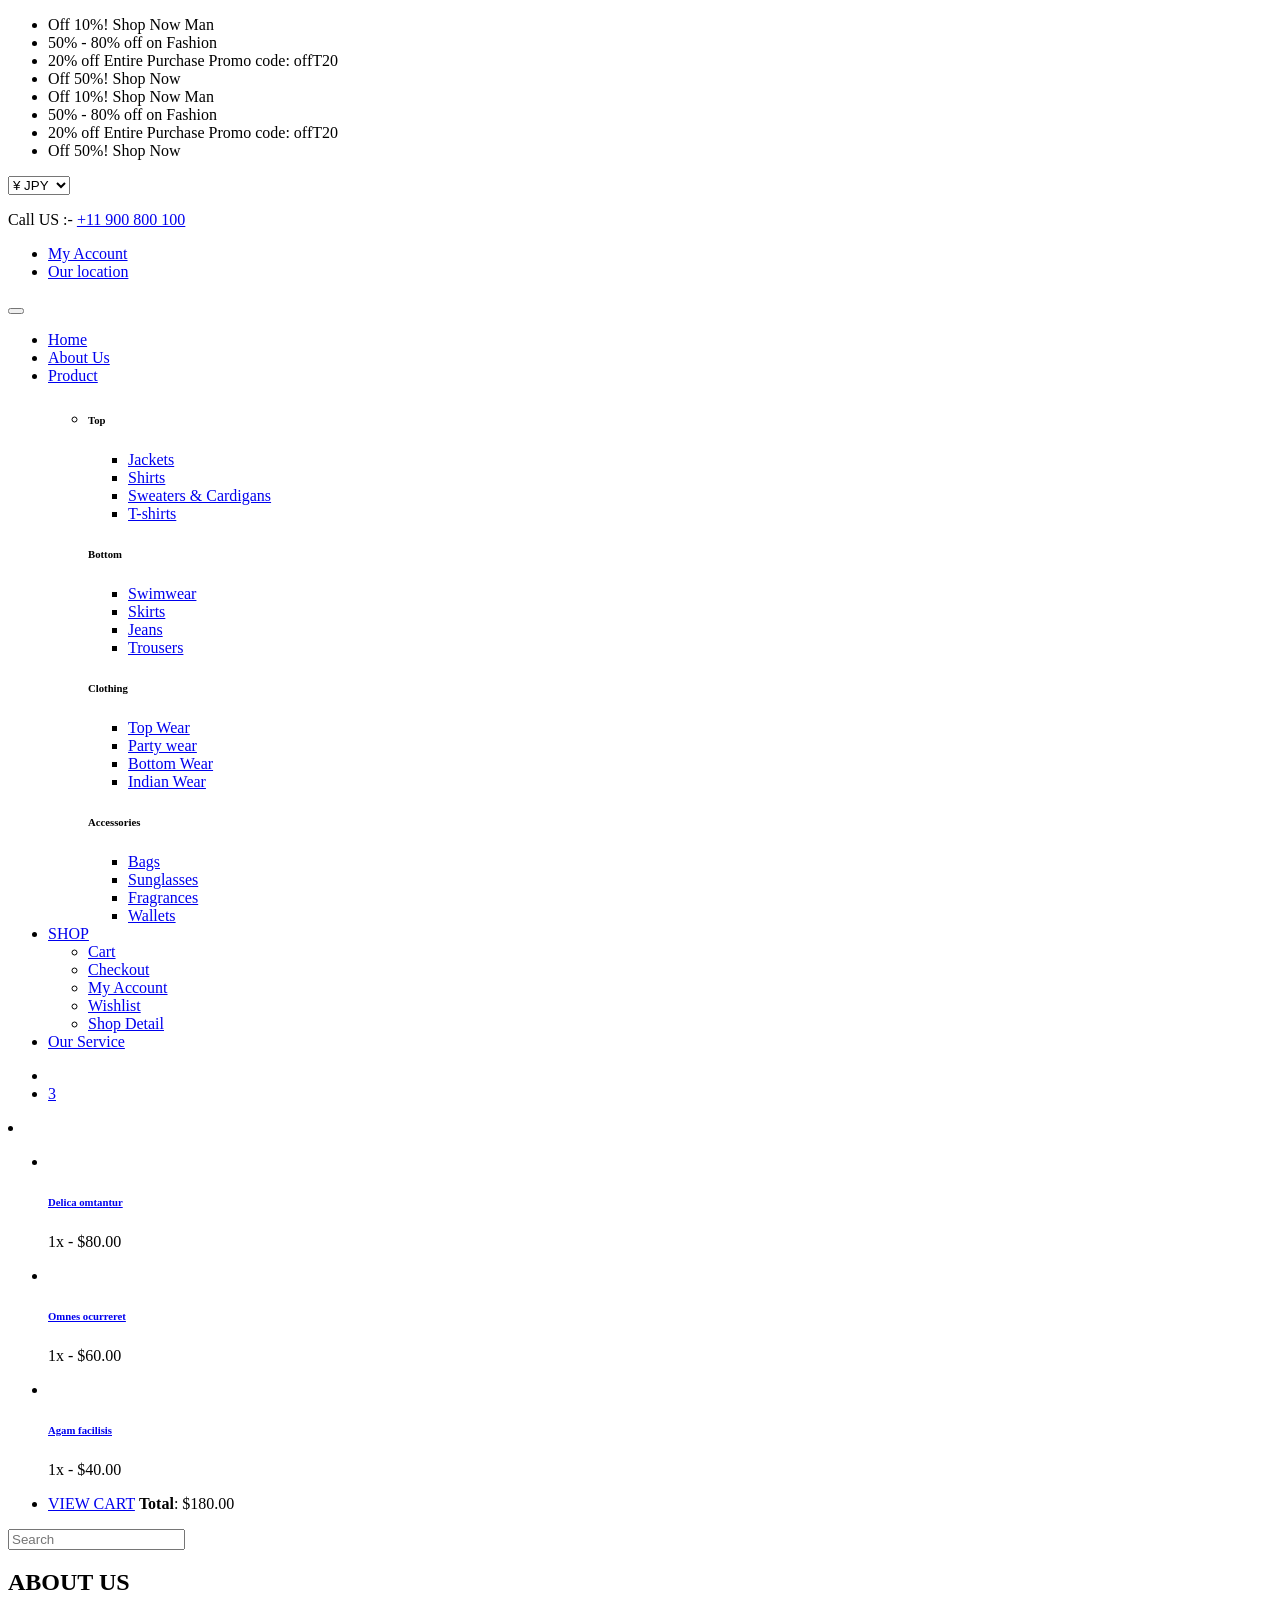
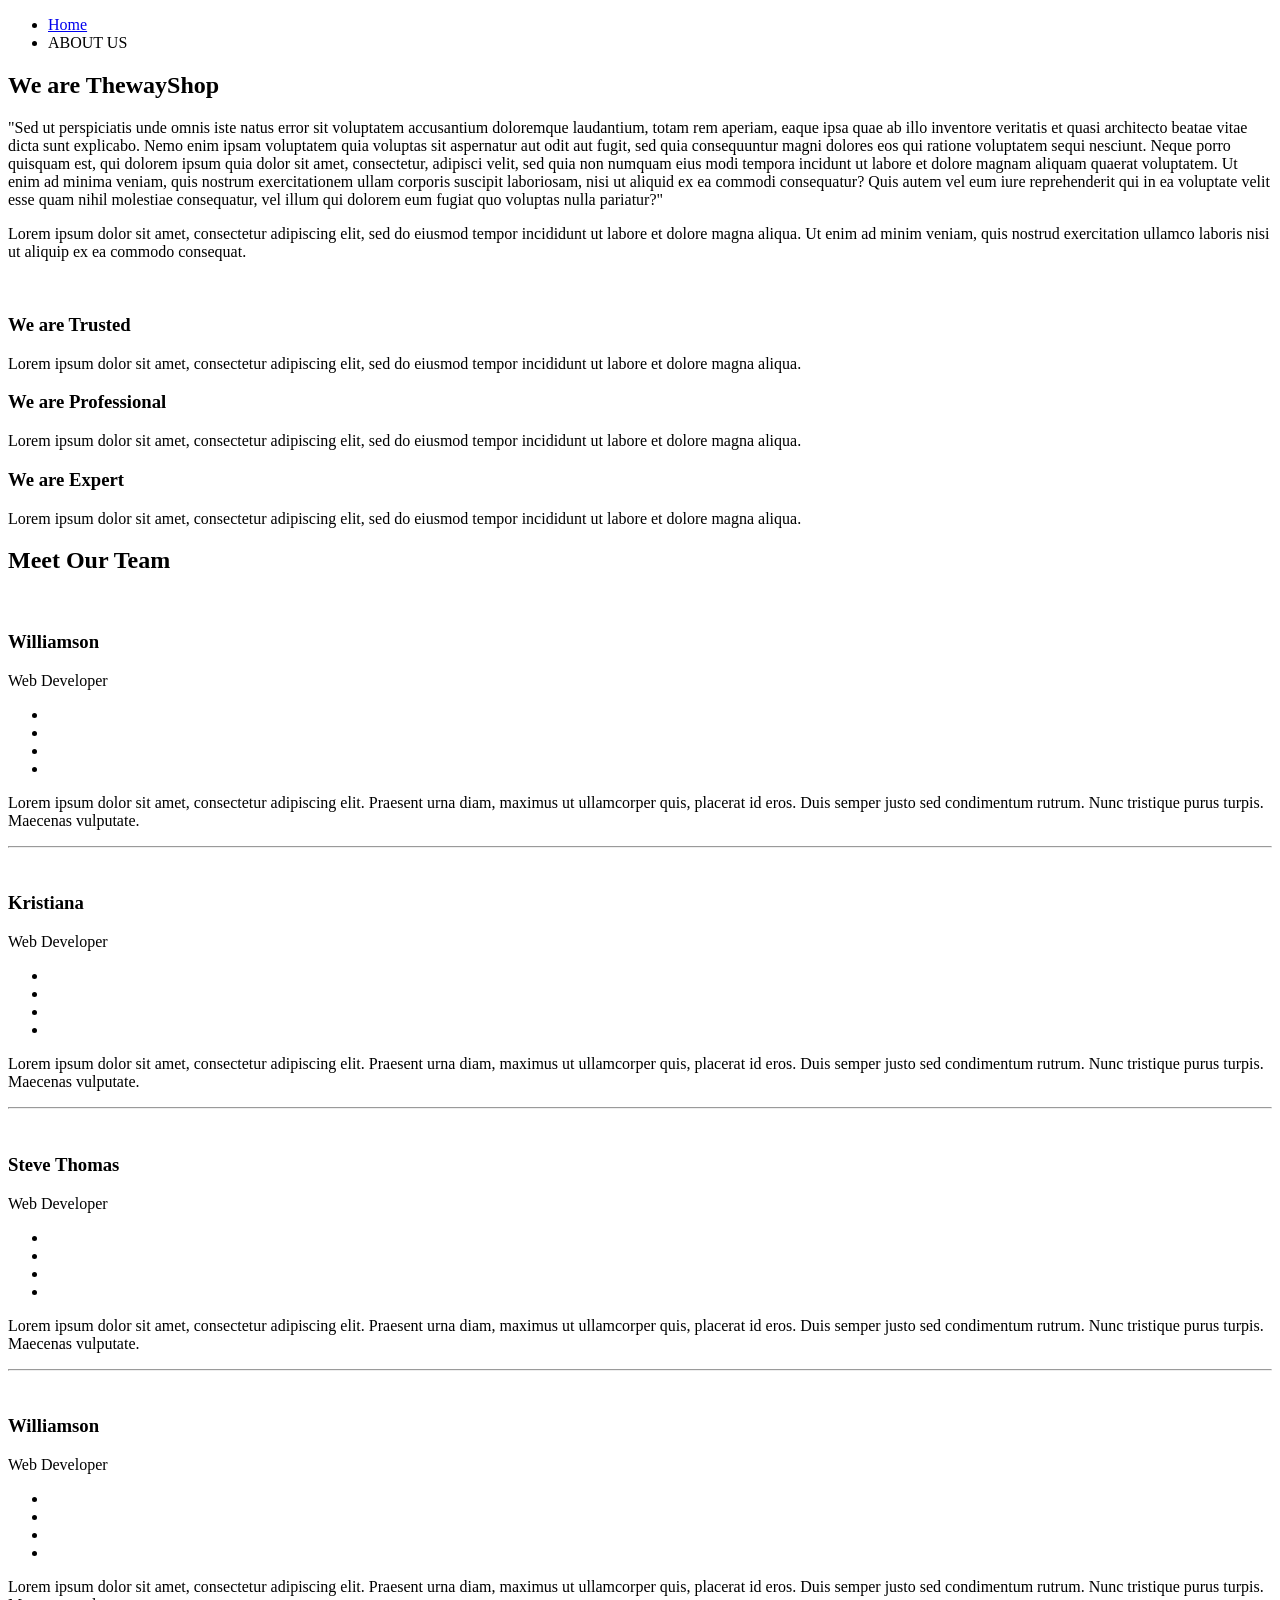
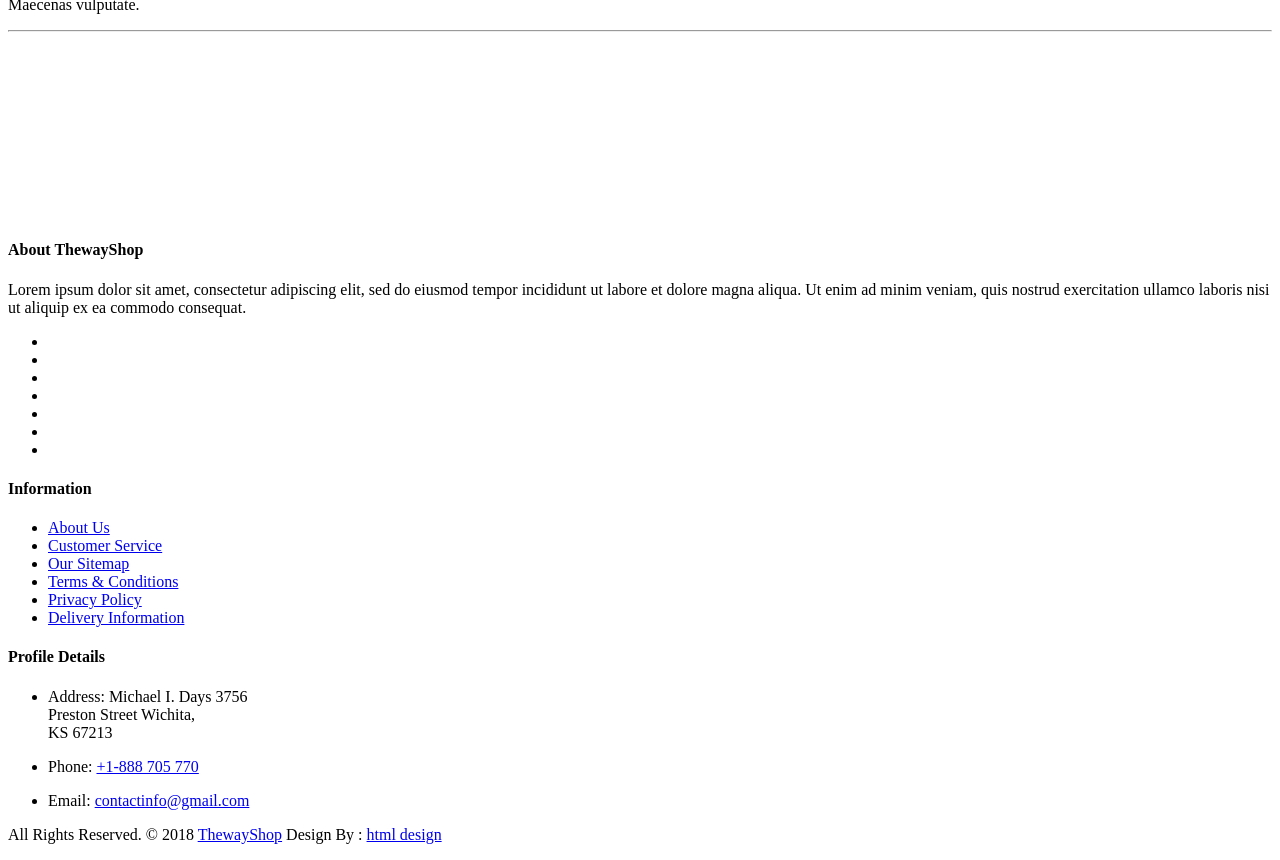
==== about.html @ 2d7b5d36 "Add files via upload filles" ====
<!DOCTYPE html>
<html lang="en">
  <!-- Basic -->

  <head>
    <meta charset="utf-8" />
    <meta http-equiv="X-UA-Compatible" content="IE=edge" />

    <!-- Mobile Metas -->
    <meta name="viewport" content="width=device-width, initial-scale=1" />

    <!-- Site Metas -->
    <title>ThewayShop - Ecommerce Bootstrap 4 HTML Template</title>
    <meta name="keywords" content="" />
    <meta name="description" content="" />
    <meta name="author" content="" />

    <!-- Site Icons -->
    <link rel="shortcut icon" href="images/favicon.ico" type="image/x-icon" />
    <link rel="apple-touch-icon" href="images/apple-touch-icon.png" />

    <!-- Bootstrap CSS -->
    <link rel="stylesheet" href="css/bootstrap.min.css" />
    <!-- Site CSS -->
    <link rel="stylesheet" href="css/style.css" />
    <!-- Responsive CSS -->
    <link rel="stylesheet" href="css/responsive.css" />
    <!-- Custom CSS -->
    <link rel="stylesheet" href="css/custom.css" />

    <!--[if lt IE 9]>
      <script src="https://oss.maxcdn.com/libs/html5shiv/3.7.0/html5shiv.js"></script>
      <script src="https://oss.maxcdn.com/libs/respond.js/1.4.2/respond.min.js"></script>
    <![endif]-->
  </head>

  <body>
    <!-- Start Main Top -->
    <div class="main-top">
      <div class="container-fluid">
        <div class="row">
          <div class="col-lg-6 col-md-6 col-sm-12 col-xs-12">
            <div class="text-slid-box">
              <div id="offer-box" class="carouselTicker">
                <ul class="offer-box">
                  <li><i class="fab fa-opencart"></i> Off 10%! Shop Now Man</li>
                  <li>
                    <i class="fab fa-opencart"></i> 50% - 80% off on Fashion
                  </li>
                  <li>
                    <i class="fab fa-opencart"></i> 20% off Entire Purchase
                    Promo code: offT20
                  </li>
                  <li><i class="fab fa-opencart"></i> Off 50%! Shop Now</li>
                  <li><i class="fab fa-opencart"></i> Off 10%! Shop Now Man</li>
                  <li>
                    <i class="fab fa-opencart"></i> 50% - 80% off on Fashion
                  </li>
                  <li>
                    <i class="fab fa-opencart"></i> 20% off Entire Purchase
                    Promo code: offT20
                  </li>
                  <li><i class="fab fa-opencart"></i> Off 50%! Shop Now</li>
                </ul>
              </div>
            </div>
          </div>
          <div class="col-lg-6 col-md-6 col-sm-12 col-xs-12">
            <div class="custom-select-box">
              <select
                id="basic"
                class="selectpicker show-tick form-control"
                data-placeholder="$ USD"
              >
                <option>¥ JPY</option>
                <option>$ USD</option>
                <option>€ EUR</option>
              </select>
            </div>
            <div class="right-phone-box">
              <p>Call US :- <a href="#"> +11 900 800 100</a></p>
            </div>
            <div class="our-link">
              <ul>
                <li><a href="#" id="myAccountLinkCTA">My Account</a></li>
                <li><a href="#">Our location</a></li>
              </ul>
            </div>
          </div>
        </div>
      </div>
    </div>
    <!-- End Main Top -->

    <!-- Start Main Top -->
    <header class="main-header">
      <!-- Start Navigation -->
      <nav
        class="navbar navbar-expand-lg navbar-light bg-light navbar-default bootsnav"
      >
        <div class="container">
          <!-- Start Header Navigation -->
          <div class="navbar-header">
            <button
              class="navbar-toggler"
              type="button"
              data-toggle="collapse"
              data-target="#navbar-menu"
              aria-controls="navbars-rs-food"
              aria-expanded="false"
              aria-label="Toggle navigation"
            >
              <i class="fa fa-bars"></i>
            </button>
            <a class="navbar-brand" href="index.html"
              ><img src="images/logo.png" class="logo" alt=""
            /></a>
          </div>
          <!-- End Header Navigation -->

          <!-- Collect the nav links, forms, and other content for toggling -->
          <div class="collapse navbar-collapse" id="navbar-menu">
            <ul
              class="nav navbar-nav ml-auto"
              data-in="fadeInDown"
              data-out="fadeOutUp"
            >
              <li class="nav-item">
                <a class="nav-link" href="index.html">Home</a>
              </li>
              <li class="nav-item active">
                <a class="nav-link" href="about.html">About Us</a>
              </li>
              <li class="dropdown megamenu-fw">
                <a
                  href="#"
                  class="nav-link dropdown-toggle arrow"
                  data-toggle="dropdown"
                  >Product</a
                >
                <ul class="dropdown-menu megamenu-content" role="menu">
                  <li>
                    <div class="row">
                      <div class="col-menu col-md-3">
                        <h6 class="title">Top</h6>
                        <div class="content">
                          <ul class="menu-col">
                            <li><a href="shop.html">Jackets</a></li>
                            <li><a href="shop.html">Shirts</a></li>
                            <li>
                              <a href="shop.html">Sweaters & Cardigans</a>
                            </li>
                            <li><a href="shop.html">T-shirts</a></li>
                          </ul>
                        </div>
                      </div>
                      <!-- end col-3 -->
                      <div class="col-menu col-md-3">
                        <h6 class="title">Bottom</h6>
                        <div class="content">
                          <ul class="menu-col">
                            <li><a href="shop.html">Swimwear</a></li>
                            <li><a href="shop.html">Skirts</a></li>
                            <li><a href="shop.html">Jeans</a></li>
                            <li><a href="shop.html">Trousers</a></li>
                          </ul>
                        </div>
                      </div>
                      <!-- end col-3 -->
                      <div class="col-menu col-md-3">
                        <h6 class="title">Clothing</h6>
                        <div class="content">
                          <ul class="menu-col">
                            <li><a href="shop.html">Top Wear</a></li>
                            <li><a href="shop.html">Party wear</a></li>
                            <li><a href="shop.html">Bottom Wear</a></li>
                            <li><a href="shop.html">Indian Wear</a></li>
                          </ul>
                        </div>
                      </div>
                      <div class="col-menu col-md-3">
                        <h6 class="title">Accessories</h6>
                        <div class="content">
                          <ul class="menu-col">
                            <li><a href="shop.html">Bags</a></li>
                            <li><a href="shop.html">Sunglasses</a></li>
                            <li><a href="shop.html">Fragrances</a></li>
                            <li><a href="shop.html">Wallets</a></li>
                          </ul>
                        </div>
                      </div>
                      <!-- end col-3 -->
                    </div>
                    <!-- end row -->
                  </li>
                </ul>
              </li>
              <li class="dropdown">
                <a
                  href="#"
                  class="nav-link dropdown-toggle arrow"
                  data-toggle="dropdown"
                  >SHOP</a
                >
                <ul class="dropdown-menu">
                  <li><a href="cart.html">Cart</a></li>
                  <li><a href="checkout.html">Checkout</a></li>
                  <li><a href="my-account.html">My Account</a></li>
                  <li><a href="wishlist.html">Wishlist</a></li>
                  <li><a href="shop-detail.html">Shop Detail</a></li>
                </ul>
              </li>
              <li class="nav-item">
                <a class="nav-link" href="service.html">Our Service</a>
              </li>
            </ul>
          </div>
          <!-- /.navbar-collapse -->

          <!-- Start Atribute Navigation -->
          <div class="attr-nav">
            <ul>
              <li class="search">
                <a href="#"><i class="fa fa-search"></i></a>
              </li>
              <li class="side-menu">
                <a href="#">
                  <i class="fa fa-shopping-bag"></i>
                  <span class="badge">3</span>
                </a>
              </li>
            </ul>
          </div>
          <!-- End Atribute Navigation -->
        </div>
        <!-- Start Side Menu -->
        <div class="side">
          <a href="#" class="close-side"><i class="fa fa-times"></i></a>
          <li class="cart-box">
            <ul class="cart-list">
              <li>
                <a href="#" class="photo"
                  ><img src="images/img-pro-01.jpg" class="cart-thumb" alt=""
                /></a>
                <h6><a href="#">Delica omtantur </a></h6>
                <p>1x - <span class="price">$80.00</span></p>
              </li>
              <li>
                <a href="#" class="photo"
                  ><img src="images/img-pro-02.jpg" class="cart-thumb" alt=""
                /></a>
                <h6><a href="#">Omnes ocurreret</a></h6>
                <p>1x - <span class="price">$60.00</span></p>
              </li>
              <li>
                <a href="#" class="photo"
                  ><img src="images/img-pro-03.jpg" class="cart-thumb" alt=""
                /></a>
                <h6><a href="#">Agam facilisis</a></h6>
                <p>1x - <span class="price">$40.00</span></p>
              </li>
              <li class="total">
                <a href="#" class="btn btn-default hvr-hover btn-cart"
                  >VIEW CART</a
                >
                <span class="float-right"><strong>Total</strong>: $180.00</span>
              </li>
            </ul>
          </li>
        </div>
        <!-- End Side Menu -->
      </nav>
      <!-- End Navigation -->
    </header>
    <!-- End Main Top -->

    <!-- Start Top Search -->
    <div class="top-search">
      <div class="container">
        <div class="input-group">
          <span class="input-group-addon"><i class="fa fa-search"></i></span>
          <input type="text" class="form-control" placeholder="Search" />
          <span class="input-group-addon close-search"
            ><i class="fa fa-times"></i
          ></span>
        </div>
      </div>
    </div>
    <!-- End Top Search -->

    <!-- Start All Title Box -->
    <div class="all-title-box">
      <div class="container">
        <div class="row">
          <div class="col-lg-12">
            <h2>ABOUT US</h2>
            <ul class="breadcrumb">
              <li class="breadcrumb-item"><a href="#">Home</a></li>
              <li class="breadcrumb-item active">ABOUT US</li>
            </ul>
          </div>
        </div>
      </div>
    </div>
    <!-- End All Title Box -->

    <!-- Start About Page  -->
    <div class="about-box-main">
      <div class="container">
        <div class="row">
          <div class="col-lg-6">
            <h2 class="noo-sh-title">We are <span>ThewayShop</span></h2>
            <p>
              "Sed ut perspiciatis unde omnis iste natus error sit voluptatem
              accusantium doloremque laudantium, totam rem aperiam, eaque ipsa
              quae ab illo inventore veritatis et quasi architecto beatae vitae
              dicta sunt explicabo. Nemo enim ipsam voluptatem quia voluptas sit
              aspernatur aut odit aut fugit, sed quia consequuntur magni dolores
              eos qui ratione voluptatem sequi nesciunt. Neque porro quisquam
              est, qui dolorem ipsum quia dolor sit amet, consectetur, adipisci
              velit, sed quia non numquam eius modi tempora incidunt ut labore
              et dolore magnam aliquam quaerat voluptatem. Ut enim ad minima
              veniam, quis nostrum exercitationem ullam corporis suscipit
              laboriosam, nisi ut aliquid ex ea commodi consequatur? Quis autem
              vel eum iure reprehenderit qui in ea voluptate velit esse quam
              nihil molestiae consequatur, vel illum qui dolorem eum fugiat quo
              voluptas nulla pariatur?"
            </p>
            <p>
              Lorem ipsum dolor sit amet, consectetur adipiscing elit, sed do
              eiusmod tempor incididunt ut labore et dolore magna aliqua. Ut
              enim ad minim veniam, quis nostrud exercitation ullamco laboris
              nisi ut aliquip ex ea commodo consequat.
            </p>
          </div>
          <div class="col-lg-6">
            <div class="banner-frame">
              <img
                class="img-thumbnail img-fluid"
                src="images/about-img.jpg"
                alt=""
              />
            </div>
          </div>
        </div>
        <div class="row my-5">
          <div class="col-sm-6 col-lg-4">
            <div class="service-block-inner">
              <h3>We are Trusted</h3>
              <p>
                Lorem ipsum dolor sit amet, consectetur adipiscing elit, sed do
                eiusmod tempor incididunt ut labore et dolore magna aliqua.
              </p>
            </div>
          </div>
          <div class="col-sm-6 col-lg-4">
            <div class="service-block-inner">
              <h3>We are Professional</h3>
              <p>
                Lorem ipsum dolor sit amet, consectetur adipiscing elit, sed do
                eiusmod tempor incididunt ut labore et dolore magna aliqua.
              </p>
            </div>
          </div>
          <div class="col-sm-6 col-lg-4">
            <div class="service-block-inner">
              <h3>We are Expert</h3>
              <p>
                Lorem ipsum dolor sit amet, consectetur adipiscing elit, sed do
                eiusmod tempor incididunt ut labore et dolore magna aliqua.
              </p>
            </div>
          </div>
        </div>
        <div class="row my-4">
          <div class="col-12">
            <h2 class="noo-sh-title">Meet Our Team</h2>
          </div>
          <div class="col-sm-6 col-lg-3">
            <div class="hover-team">
              <div class="our-team">
                <img src="images/img-1.jpg" alt="" />
                <div class="team-content">
                  <h3 class="title">Williamson</h3>
                  <span class="post">Web Developer</span>
                </div>
                <ul class="social">
                  <li>
                    <a href="#" class="fab fa-facebook"></a>
                  </li>
                  <li>
                    <a href="#" class="fab fa-twitter"></a>
                  </li>
                  <li>
                    <a href="#" class="fab fa-google-plus"></a>
                  </li>
                  <li>
                    <a href="#" class="fab fa-youtube"></a>
                  </li>
                </ul>
                <div class="icon">
                  <i class="fa fa-plus" aria-hidden="true"></i>
                </div>
              </div>
              <div class="team-description">
                <p>
                  Lorem ipsum dolor sit amet, consectetur adipiscing elit.
                  Praesent urna diam, maximus ut ullamcorper quis, placerat id
                  eros. Duis semper justo sed condimentum rutrum. Nunc tristique
                  purus turpis. Maecenas vulputate.
                </p>
              </div>
              <hr class="my-0" />
            </div>
          </div>
          <div class="col-sm-6 col-lg-3">
            <div class="hover-team">
              <div class="our-team">
                <img src="images/img-2.jpg" alt="" />
                <div class="team-content">
                  <h3 class="title">Kristiana</h3>
                  <span class="post">Web Developer</span>
                </div>
                <ul class="social">
                  <li>
                    <a href="#" class="fab fa-facebook"></a>
                  </li>
                  <li>
                    <a href="#" class="fab fa-twitter"></a>
                  </li>
                  <li>
                    <a href="#" class="fab fa-google-plus"></a>
                  </li>
                  <li>
                    <a href="#" class="fab fa-youtube"></a>
                  </li>
                </ul>
                <div class="icon">
                  <i class="fa fa-plus" aria-hidden="true"></i>
                </div>
              </div>
              <div class="team-description">
                <p>
                  Lorem ipsum dolor sit amet, consectetur adipiscing elit.
                  Praesent urna diam, maximus ut ullamcorper quis, placerat id
                  eros. Duis semper justo sed condimentum rutrum. Nunc tristique
                  purus turpis. Maecenas vulputate.
                </p>
              </div>
              <hr class="my-0" />
            </div>
          </div>
          <div class="col-sm-6 col-lg-3">
            <div class="hover-team">
              <div class="our-team">
                <img src="images/img-3.jpg" alt="" />
                <div class="team-content">
                  <h3 class="title">Steve Thomas</h3>
                  <span class="post">Web Developer</span>
                </div>
                <ul class="social">
                  <li>
                    <a href="#" class="fab fa-facebook"></a>
                  </li>
                  <li>
                    <a href="#" class="fab fa-twitter"></a>
                  </li>
                  <li>
                    <a href="#" class="fab fa-google-plus"></a>
                  </li>
                  <li>
                    <a href="#" class="fab fa-youtube"></a>
                  </li>
                </ul>
                <div class="icon">
                  <i class="fa fa-plus" aria-hidden="true"></i>
                </div>
              </div>
              <div class="team-description">
                <p>
                  Lorem ipsum dolor sit amet, consectetur adipiscing elit.
                  Praesent urna diam, maximus ut ullamcorper quis, placerat id
                  eros. Duis semper justo sed condimentum rutrum. Nunc tristique
                  purus turpis. Maecenas vulputate.
                </p>
              </div>
              <hr class="my-0" />
            </div>
          </div>
          <div class="col-sm-6 col-lg-3">
            <div class="hover-team">
              <div class="our-team">
                <img src="images/img-1.jpg" alt="" />
                <div class="team-content">
                  <h3 class="title">Williamson</h3>
                  <span class="post">Web Developer</span>
                </div>
                <ul class="social">
                  <li>
                    <a href="#" class="fab fa-facebook"></a>
                  </li>
                  <li>
                    <a href="#" class="fab fa-twitter"></a>
                  </li>
                  <li>
                    <a href="#" class="fab fa-google-plus"></a>
                  </li>
                  <li>
                    <a href="#" class="fab fa-youtube"></a>
                  </li>
                </ul>
                <div class="icon">
                  <i class="fa fa-plus" aria-hidden="true"></i>
                </div>
              </div>
              <div class="team-description">
                <p>
                  Lorem ipsum dolor sit amet, consectetur adipiscing elit.
                  Praesent urna diam, maximus ut ullamcorper quis, placerat id
                  eros. Duis semper justo sed condimentum rutrum. Nunc tristique
                  purus turpis. Maecenas vulputate.
                </p>
              </div>
              <hr class="my-0" />
            </div>
          </div>
        </div>
      </div>
    </div>
    <!-- End About Page -->

    <!-- Start Instagram Feed  -->
    <div class="instagram-box">
      <div class="main-instagram owl-carousel owl-theme">
        <div class="item">
          <div class="ins-inner-box">
            <img src="images/instagram-img-01.jpg" alt="" />
            <div class="hov-in">
              <a href="#"><i class="fab fa-instagram"></i></a>
            </div>
          </div>
        </div>
        <div class="item">
          <div class="ins-inner-box">
            <img src="images/instagram-img-02.jpg" alt="" />
            <div class="hov-in">
              <a href="#"><i class="fab fa-instagram"></i></a>
            </div>
          </div>
        </div>
        <div class="item">
          <div class="ins-inner-box">
            <img src="images/instagram-img-03.jpg" alt="" />
            <div class="hov-in">
              <a href="#"><i class="fab fa-instagram"></i></a>
            </div>
          </div>
        </div>
        <div class="item">
          <div class="ins-inner-box">
            <img src="images/instagram-img-04.jpg" alt="" />
            <div class="hov-in">
              <a href="#"><i class="fab fa-instagram"></i></a>
            </div>
          </div>
        </div>
        <div class="item">
          <div class="ins-inner-box">
            <img src="images/instagram-img-05.jpg" alt="" />
            <div class="hov-in">
              <a href="#"><i class="fab fa-instagram"></i></a>
            </div>
          </div>
        </div>
        <div class="item">
          <div class="ins-inner-box">
            <img src="images/instagram-img-06.jpg" alt="" />
            <div class="hov-in">
              <a href="#"><i class="fab fa-instagram"></i></a>
            </div>
          </div>
        </div>
        <div class="item">
          <div class="ins-inner-box">
            <img src="images/instagram-img-07.jpg" alt="" />
            <div class="hov-in">
              <a href="#"><i class="fab fa-instagram"></i></a>
            </div>
          </div>
        </div>
        <div class="item">
          <div class="ins-inner-box">
            <img src="images/instagram-img-08.jpg" alt="" />
            <div class="hov-in">
              <a href="#"><i class="fab fa-instagram"></i></a>
            </div>
          </div>
        </div>
        <div class="item">
          <div class="ins-inner-box">
            <img src="images/instagram-img-09.jpg" alt="" />
            <div class="hov-in">
              <a href="#"><i class="fab fa-instagram"></i></a>
            </div>
          </div>
        </div>
        <div class="item">
          <div class="ins-inner-box">
            <img src="images/instagram-img-05.jpg" alt="" />
            <div class="hov-in">
              <a href="#"><i class="fab fa-instagram"></i></a>
            </div>
          </div>
        </div>
      </div>
    </div>
    <!-- End Instagram Feed  -->

    <!-- Start Footer  -->
    <footer>
      <div class="footer-main">
        <div class="container">
          <div class="row">
            <div class="col-lg-4 col-md-12 col-sm-12">
              <div class="footer-widget">
                <h4>About ThewayShop</h4>
                <p>
                  Lorem ipsum dolor sit amet, consectetur adipiscing elit, sed
                  do eiusmod tempor incididunt ut labore et dolore magna aliqua.
                  Ut enim ad minim veniam, quis nostrud exercitation ullamco
                  laboris nisi ut aliquip ex ea commodo consequat.
                </p>
                <ul>
                  <li>
                    <a href="#"
                      ><i class="fab fa-facebook" aria-hidden="true"></i
                    ></a>
                  </li>
                  <li>
                    <a href="#"
                      ><i class="fab fa-twitter" aria-hidden="true"></i
                    ></a>
                  </li>
                  <li>
                    <a href="#"
                      ><i class="fab fa-linkedin" aria-hidden="true"></i
                    ></a>
                  </li>
                  <li>
                    <a href="#"
                      ><i class="fab fa-google-plus" aria-hidden="true"></i
                    ></a>
                  </li>
                  <li>
                    <a href="#"><i class="fa fa-rss" aria-hidden="true"></i></a>
                  </li>
                  <li>
                    <a href="#"
                      ><i class="fab fa-pinterest-p" aria-hidden="true"></i
                    ></a>
                  </li>
                  <li>
                    <a href="#"
                      ><i class="fab fa-whatsapp" aria-hidden="true"></i
                    ></a>
                  </li>
                </ul>
              </div>
            </div>
            <div class="col-lg-4 col-md-12 col-sm-12">
              <div class="footer-link">
                <h4>Information</h4>
                <ul>
                  <li><a href="#">About Us</a></li>
                  <li><a href="#">Customer Service</a></li>
                  <li><a href="#">Our Sitemap</a></li>
                  <li><a href="#">Terms &amp; Conditions</a></li>
                  <li><a href="#">Privacy Policy</a></li>
                  <li><a href="#">Delivery Information</a></li>
                </ul>
              </div>
            </div>
            <div class="col-lg-4 col-md-12 col-sm-12">
              <div class="footer-link-contact">
                <h4>Profile Details</h4>
                <ul>
                  <li>
                    <p>
                      <i class="fas fa-map-marker-alt"></i>Address: Michael I.
                      Days 3756 <br />Preston Street Wichita,<br />
                      KS 67213
                    </p>
                  </li>
                  <li>
                    <p>
                      <i class="fas fa-phone-square"></i>Phone:
                      <a href="tel:+1-888705770">+1-888 705 770</a>
                    </p>
                  </li>
                  <li>
                    <p>
                      <i class="fas fa-envelope"></i>Email:
                      <a href="mailto:contactinfo@gmail.com"
                        >contactinfo@gmail.com</a
                      >
                    </p>
                  </li>
                </ul>
              </div>
            </div>
          </div>
        </div>
      </div>
    </footer>
    <!-- End Footer  -->

    <!-- Start copyright  -->
    <div class="footer-copyright">
      <p class="footer-company">
        All Rights Reserved. &copy; 2018 <a href="#">ThewayShop</a> Design By :
        <a href="https://html.design/">html design</a>
      </p>
    </div>
    <!-- End copyright  -->

    <a href="#" id="back-to-top" title="Back to top" style="display: none"
      >&uarr;</a
    >

    <!-- ALL JS FILES -->
    <script src="js/jquery-3.2.1.min.js"></script>
    <script src="js/popper.min.js"></script>
    <script src="js/bootstrap.min.js"></script>
    <!-- ALL PLUGINS -->
    <script src="js/jquery.superslides.min.js"></script>
    <script src="js/bootstrap-select.js"></script>
    <script src="js/inewsticker.js"></script>
    <script src="js/bootsnav.js"></script>
    <script src="js/images-loded.min.js"></script>
    <script src="js/isotope.min.js"></script>
    <script src="js/owl.carousel.min.js"></script>
    <script src="js/baguetteBox.min.js"></script>
    <script src="js/form-validator.min.js"></script>
    <script src="js/contact-form-script.js"></script>
    <script src="js/custom.js"></script>
    <script src="js/api.js"></script>

    <script src="js/store.js"></script>
  </body>
</html>
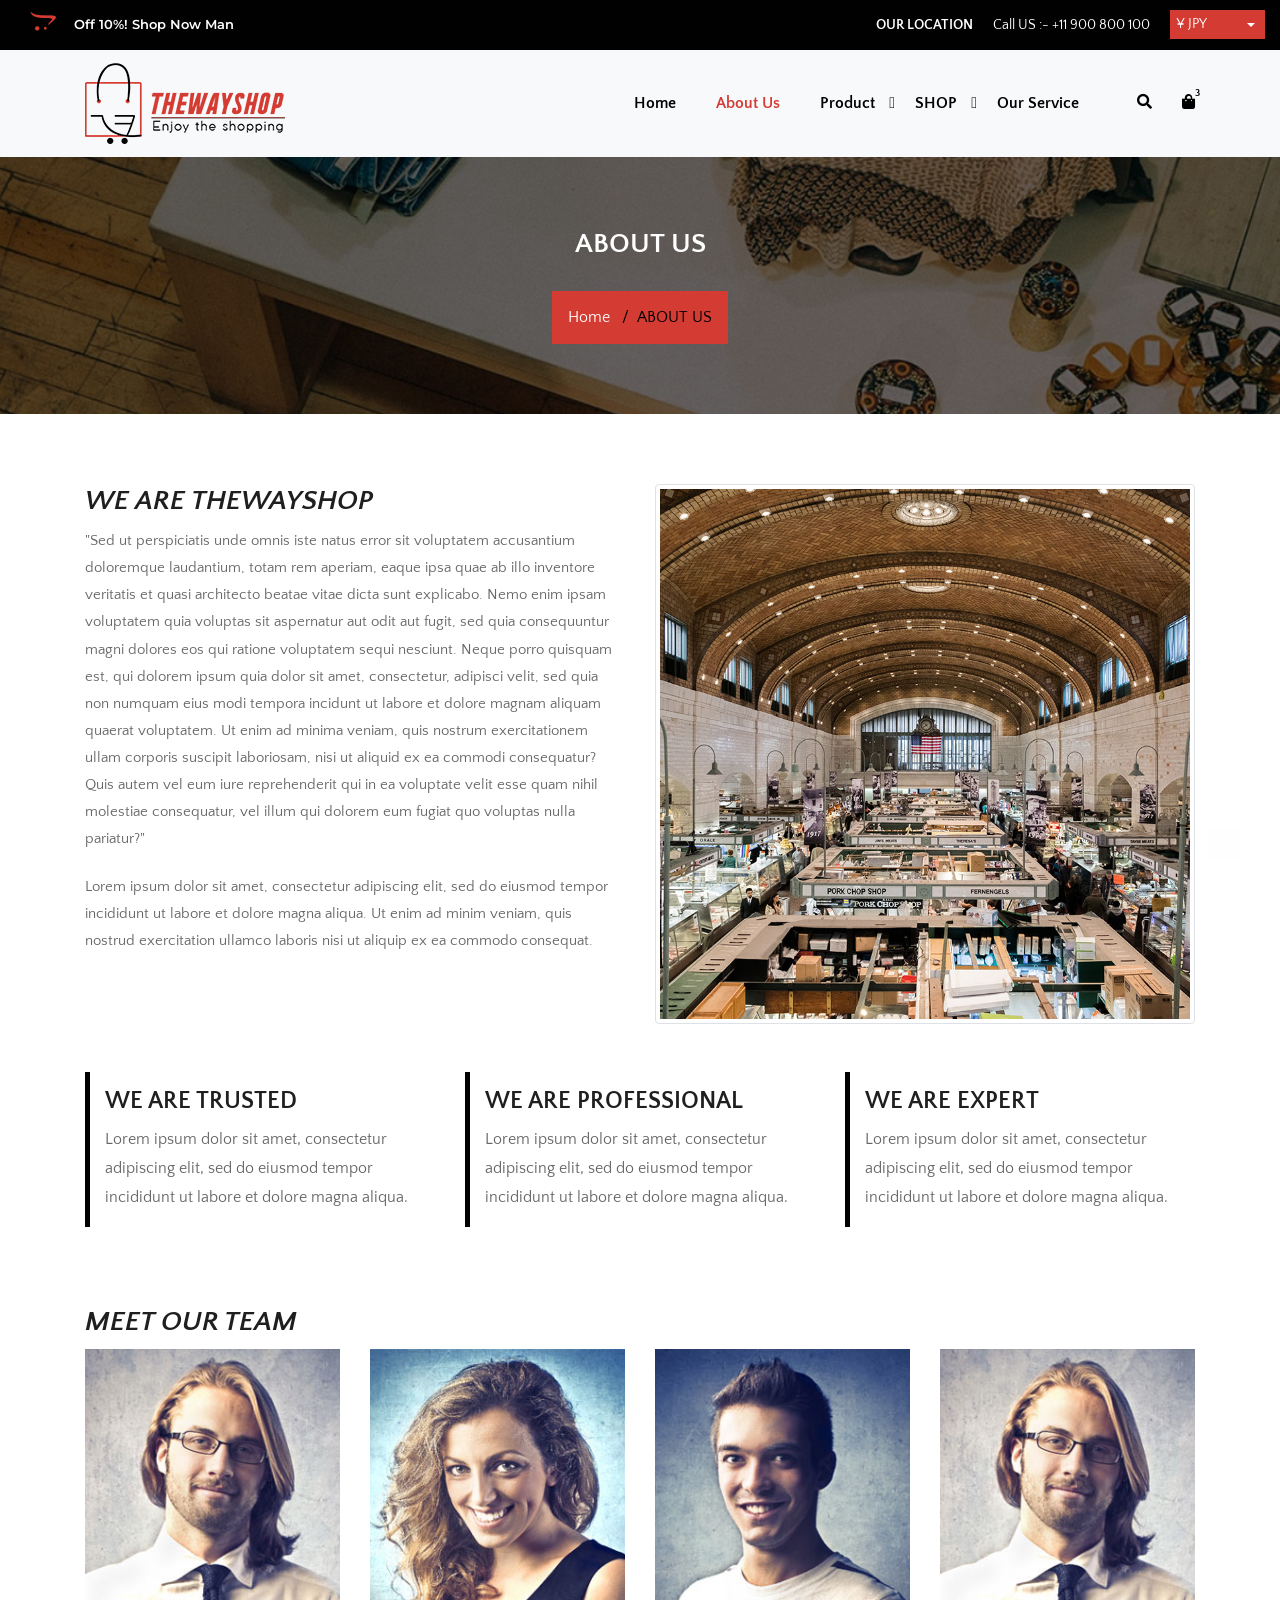
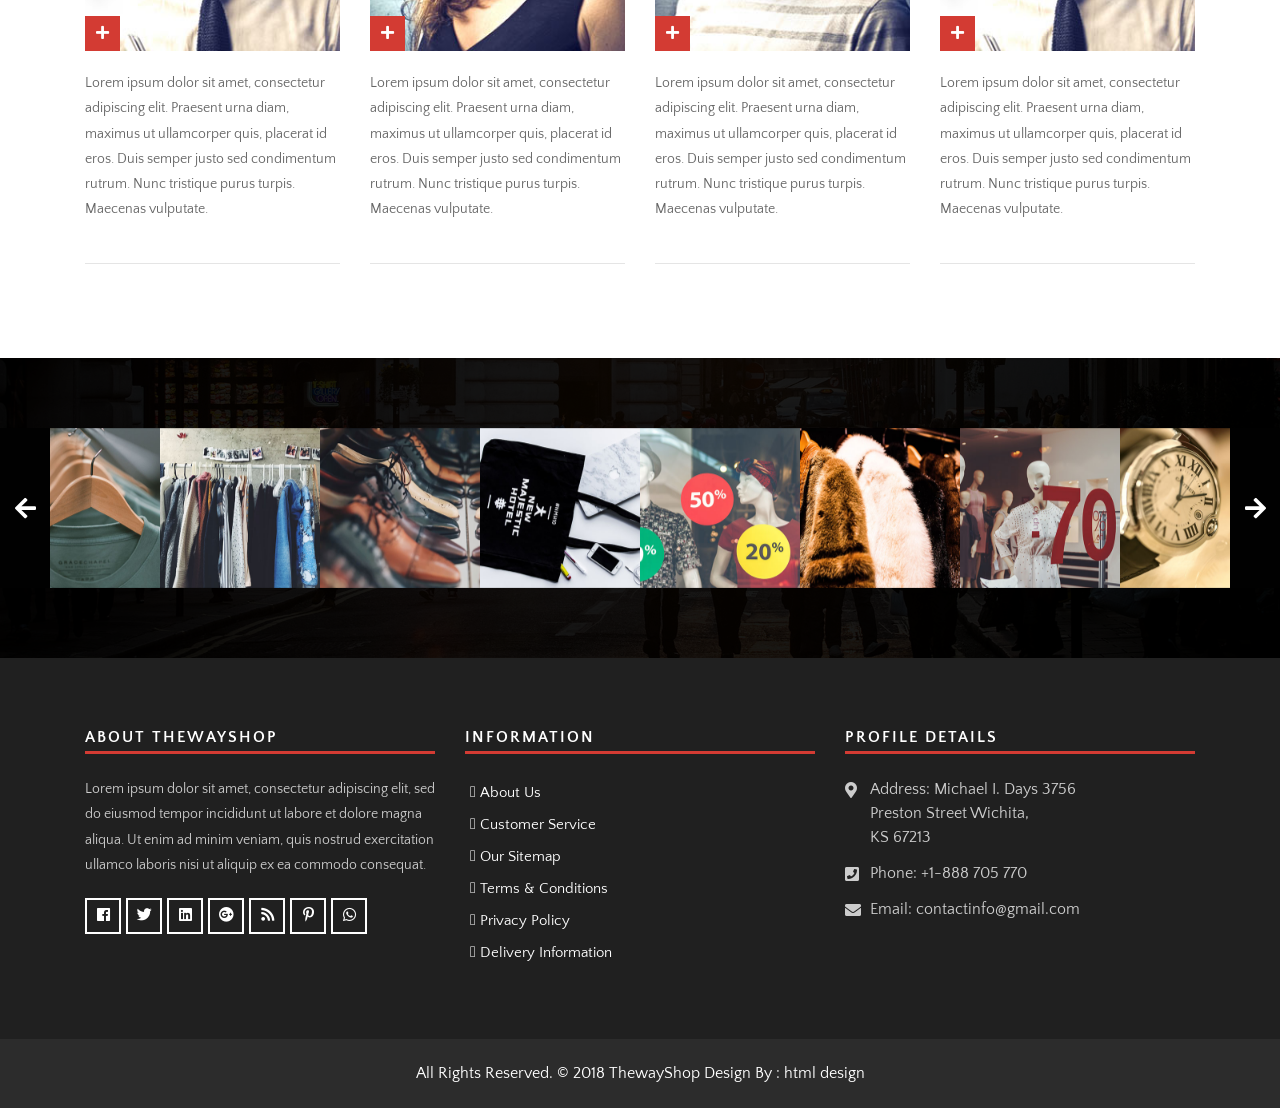
==== commit 79950af1: "changes - 02" ====
--- a/about.html
+++ b/about.html
@@ -82,7 +82,7 @@
             </div>
             <div class="our-link">
               <ul>
-                <li><a href="#" id="myAccountLinkCTA">My Account</a></li>
+                <li id="myAccountLinkCTA"></li>
                 <li><a href="#">Our location</a></li>
               </ul>
             </div>
@@ -132,64 +132,15 @@
                 <a class="nav-link" href="about.html">About Us</a>
               </li>
               <li class="dropdown megamenu-fw">
-                <a
-                  href="#"
+                 <a
+                  href="shop.html"
                   class="nav-link dropdown-toggle arrow"
                   data-toggle="dropdown"
                   >Product</a
                 >
-                <ul class="dropdown-menu megamenu-content" role="menu">
-                  <li>
-                    <div class="row">
-                      <div class="col-menu col-md-3">
-                        <h6 class="title">Top</h6>
-                        <div class="content">
-                          <ul class="menu-col">
-                            <li><a href="shop.html">Jackets</a></li>
-                            <li><a href="shop.html">Shirts</a></li>
-                            <li>
-                              <a href="shop.html">Sweaters & Cardigans</a>
-                            </li>
-                            <li><a href="shop.html">T-shirts</a></li>
-                          </ul>
-                        </div>
-                      </div>
-                      <!-- end col-3 -->
-                      <div class="col-menu col-md-3">
-                        <h6 class="title">Bottom</h6>
-                        <div class="content">
-                          <ul class="menu-col">
-                            <li><a href="shop.html">Swimwear</a></li>
-                            <li><a href="shop.html">Skirts</a></li>
-                            <li><a href="shop.html">Jeans</a></li>
-                            <li><a href="shop.html">Trousers</a></li>
-                          </ul>
-                        </div>
-                      </div>
-                      <!-- end col-3 -->
-                      <div class="col-menu col-md-3">
-                        <h6 class="title">Clothing</h6>
-                        <div class="content">
-                          <ul class="menu-col">
-                            <li><a href="shop.html">Top Wear</a></li>
-                            <li><a href="shop.html">Party wear</a></li>
-                            <li><a href="shop.html">Bottom Wear</a></li>
-                            <li><a href="shop.html">Indian Wear</a></li>
-                          </ul>
-                        </div>
-                      </div>
-                      <div class="col-menu col-md-3">
-                        <h6 class="title">Accessories</h6>
-                        <div class="content">
-                          <ul class="menu-col">
-                            <li><a href="shop.html">Bags</a></li>
-                            <li><a href="shop.html">Sunglasses</a></li>
-                            <li><a href="shop.html">Fragrances</a></li>
-                            <li><a href="shop.html">Wallets</a></li>
-                          </ul>
-                        </div>
-                      </div>
-                      <!-- end col-3 -->
+                <ul class="dropdown-menu megamenu-content"  role="menu">
+                  <li>
+                    <div class="row" id="productDropDown">
                     </div>
                     <!-- end row -->
                   </li>
--- a/css/style.css
+++ b/css/style.css
@@ -0,0 +1,2426 @@
+/*------------------------------------------------------------------
+    IMPORT FONTS
+-------------------------------------------------------------------*/
+
+@import url('https://fonts.googleapis.com/css?family=Montserrat:400,500,600,600i,700,700i,800,800i');
+@import url('https://fonts.googleapis.com/css?family=Quattrocento+Sans:400,400i,700,700i');
+
+
+/*
+
+    font-family: 'Montserrat', sans-serif;
+
+    font-family: 'Quattrocento Sans', sans-serif;
+
+*/
+
+/*------------------------------------------------------------------
+    IMPORT FILES
+-------------------------------------------------------------------*/
+
+@import url(all.css);
+@import url(superslides.css);
+@import url(bootstrap-select.css);
+@import url(carousel-ticker.css);
+@import url(code_animate.css);
+@import url(bootsnav.css);
+@import url(owl.carousel.min.css);
+@import url(jquery-ui.css);
+/* @import url(nice-select.css);  */
+@import url(baguetteBox.min.css);
+
+/*------------------------------------------------------------------
+    SKELETON
+-------------------------------------------------------------------*/
+ body {
+     color: #666666;
+     font-size: 15px;
+     font-family: 'Quattrocento Sans', sans-serif;
+     line-height: 1.80857;
+}
+ a {
+     color: #1f1f1f;
+     text-decoration: none !important;
+     outline: none !important;
+     -webkit-transition: all .3s ease-in-out;
+     -moz-transition: all .3s ease-in-out;
+     -ms-transition: all .3s ease-in-out;
+     -o-transition: all .3s ease-in-out;
+     transition: all .3s ease-in-out;
+}
+ h1, h2, h3, h4, h5, h6 {
+     letter-spacing: 0;
+     font-weight: normal;
+     position: relative;
+     padding: 0 0 10px 0;
+     font-weight: normal;
+     line-height: 120% !important;
+     color: #1f1f1f;
+     margin: 0 
+}
+ h1 {
+     font-size: 24px 
+}
+ h2 {
+     font-size: 22px 
+}
+ h3 {
+     font-size: 18px 
+}
+ h4 {
+     font-size: 16px 
+}
+ h5 {
+     font-size: 14px 
+}
+ h6 {
+     font-size: 13px 
+}
+ h1 a, h2 a, h3 a, h4 a, h5 a, h6 a {
+     color: #212121;
+     text-decoration: none!important;
+     opacity: 1 
+}
+ h1 a:hover, h2 a:hover, h3 a:hover, h4 a:hover, h5 a:hover, h6 a:hover {
+     opacity: .8 
+}
+ a {
+     color: #1f1f1f;
+     text-decoration: none;
+     outline: none;
+}
+ a, .btn {
+     text-decoration: none !important;
+     outline: none !important;
+     -webkit-transition: all .3s ease-in-out;
+     -moz-transition: all .3s ease-in-out;
+     -ms-transition: all .3s ease-in-out;
+     -o-transition: all .3s ease-in-out;
+     transition: all .3s ease-in-out;
+}
+ .btn-custom {
+     margin-top: 20px;
+     background-color: transparent !important;
+     border: 2px solid #ddd;
+     padding: 12px 40px;
+     font-size: 16px;
+}
+ .lead {
+     font-size: 18px;
+     line-height: 30px;
+     color: #767676;
+     margin: 0;
+     padding: 0;
+}
+ blockquote {
+     margin: 20px 0 20px;
+     padding: 30px;
+}
+ ul, li, ol{
+     list-style: none;
+     margin: 0px;
+     padding: 0px;
+}
+ button:focus{
+     outline: none;
+     box-shadow: none;
+}
+ :focus {
+     outline: 0;
+}
+ p{
+     margin: 0px;
+}
+ .bootstrap-select .dropdown-toggle:focus{
+     outline: none !important;
+}
+ .form-control::-moz-placeholder {
+     color: #ffffff;
+     opacity: 1;
+}
+ .bootstrap-select .dropdown-toggle:focus{
+     box-shadow: none !important 
+}
+/*------------------------------------------------------------------ LOADER -------------------------------------------------------------------*/
+ #back-to-top {
+     position: fixed;
+     bottom: 40px;
+     right: 40px;
+     z-index: 9999;
+     width: 32px;
+     height: 32px;
+     text-align: center;
+     line-height: 30px;
+     background: #d33b33;
+     color: #ffffff;
+     cursor: pointer;
+     border: 0;
+     border-radius: 2px;
+     text-decoration: none;
+     transition: opacity 0.2s ease-out;
+     font-size: 30px;
+}
+/*------------------------------------------------------------------ HEADER -------------------------------------------------------------------*/
+ .main-top{
+     background: #010101;
+     padding: 10px 0px;
+}
+ .custom-select-box{
+     float: right;
+     width: 95px;
+     margin-left: 20px;
+}
+ .custom-select-box .form-control{
+     background: none;
+     border: none;
+}
+ .custom-select-box .bootstrap-select .btn-light{
+     padding: 4px;
+     font-size: 14px;
+     background: #d33b33;
+     color: #fff;
+     border: none;
+     border-radius: 0px;
+}
+ .custom-select-box .bootstrap-select .btn-light span{
+     padding: 2px;
+     line-height: 15px;
+}
+ .dropdown-toggle::after{
+     margin-left: -24px;
+}
+ .custom-select-box .dropdown-toggle::after {
+     display: inline-block;
+     width: 0;
+     height: 0;
+     margin-left: .255em;
+     vertical-align: .255em;
+     content: "";
+     border-top: .3em solid;
+     border-right: .3em solid transparent;
+     border-bottom: 0;
+     border-left: .3em solid transparent;
+     position: absolute;
+     top: 13px;
+     right: 10px;
+}
+ .bootstrap-select.btn-group .dropdown-toggle .filter-option{
+     overflow: inherit;
+}
+ .bootstrap-select.btn-group .dropdown-menu{
+     border: none;
+     padding: 0px;
+     border-radius: 0px;
+}
+ .right-phone-box{
+     float: right;
+     margin-left: 10px;
+}
+ .right-phone-box p{
+     margin: 0px;
+     color: #ffffff;
+     font-size: 14px;
+     line-height: 30px;
+}
+ .right-phone-box p a{
+     color: #ffffff;
+}
+ .right-phone-box p a:hover{
+     color: #d33b33;
+}
+ .offer-box,.slide {
+     color: #FFFFFF;
+     font-size: 13px;
+     padding: 2px 15px;
+     font-family: 'Montserrat', sans-serif;
+}
+ .offer-box li {
+     font-weight: 600;
+}
+ .offer-box li i{
+     margin-right: 15px;
+     color: #d33b33;
+     font-size: 20px;
+}
+ .our-link{
+     float: right;
+}
+ .our-link ul li{
+     display: inline-block;
+     border-right: 1px solid #ffffff;
+     padding: 0px 10px;
+     line-height: 14px;
+}
+ .our-link ul{
+     line-height: 30px;
+}
+ .our-link ul li a{
+     color: #ffffff;
+     font-weight: 700;
+     text-transform: uppercase;
+     font-size: 14px;
+}
+ .our-link ul li a:hover{
+     color: #d33b33;
+}
+ .our-link ul li:last-child{
+     border: none;
+}
+ .main-header{
+}
+ .search a{
+     color: #d33b33;
+}
+ .attr-nav > ul > li > a:hover{
+     color: #d33b33;
+}
+ nav.navbar.bootsnav ul.nav > li > a{
+     margin: 0px;
+}
+/* Navbar Adjusment =========================== */
+/* Navbar Atribute ------*/
+ .attr-nav > ul > li > a{
+     padding: 28px 15px;
+}
+ ul.cart-list > li.total > .btn{
+     border-bottom: solid 1px #cfcfcf !important;
+     color: #010101 ;
+     padding: 10px 15px;
+     border: none;
+     font-weight: 700;
+     color: #ffffff;
+}
+ @media (min-width: 1024px) {
+    /* Navbar General ------*/
+     nav.navbar ul.nav > li > a{
+         padding: 30px 15px;
+         font-weight: 600;
+    }
+     nav.navbar .navbar-brand{
+         margin-top: 0;
+    }
+     nav.navbar .navbar-brand{
+         margin-top: 0;
+    }
+     nav.navbar li.dropdown ul.dropdown-menu{
+         border-top: solid 5px;
+    }
+    /* Navbar Center ------*/
+     nav.navbar-center .navbar-brand{
+         margin: 0 !important;
+    }
+    /* Navbar Brand Top ------*/
+     nav.navbar-brand-top .navbar-brand{
+         margin: 10px !important;
+    }
+    /* Navbar Full ------*/
+     nav.navbar-full .navbar-brand{
+         position: relative;
+         top: -15px;
+    }
+    /* Navbar Sidebar ------*/
+     nav.navbar-sidebar ul.nav, nav.navbar-sidebar .navbar-brand{
+         margin-bottom: 50px;
+    }
+     nav.navbar-sidebar ul.nav > li > a{
+         padding: 10px 15px;
+         font-weight: bold;
+    }
+    /* Navbar Transparent & Fixed ------*/
+     nav.navbar.bootsnav.navbar-transparent.white{
+         background-color: rgba(255,255,255,0.3);
+         border-bottom: solid 1px #bbb;
+    }
+     nav.navbar.navbar-inverse.bootsnav.navbar-transparent.dark, nav.navbar.bootsnav.navbar-transparent.dark{
+         background-color: rgba(0,0,0,0.3);
+         border-bottom: solid 1px #555;
+    }
+     nav.navbar.bootsnav.navbar-transparent.white .attr-nav{
+         border-left: solid 1px #bbb;
+    }
+     nav.navbar.navbar-inverse.bootsnav.navbar-transparent.dark .attr-nav, nav.navbar.bootsnav.navbar-transparent.dark .attr-nav{
+         border-left: solid 1px #555;
+    }
+     nav.navbar.bootsnav.no-background.white .attr-nav > ul > li > a, nav.navbar.bootsnav.navbar-transparent.white .attr-nav > ul > li > a, nav.navbar.bootsnav.navbar-transparent.white ul.nav > li > a, nav.navbar.bootsnav.no-background.white ul.nav > li > a{
+         color: #fff;
+    }
+     nav.navbar.bootsnav.navbar-transparent.dark .attr-nav > ul > li > a, nav.navbar.bootsnav.navbar-transparent.dark ul.nav > li > a{
+         color: #eee;
+    }
+}
+ @media (max-width: 992px) {
+    /* Navbar General ------*/
+     nav.navbar .navbar-brand{
+         margin-top: 0;
+         position: relative;
+         top: -2px;
+    }
+     nav.navbar .navbar-brand img.logo{
+         width: 160px;
+    }
+     .attr-nav > ul > li > a{
+         padding: 16px 15px 15px;
+    }
+    /* Navbar Mobile slide ------*/
+     nav.navbar.navbar-mobile ul.nav > li > a{
+         padding: 15px 15px;
+    }
+     nav.navbar.navbar-mobile ul.nav ul.dropdown-menu > li > a{
+         padding-right: 15px !important;
+         padding-top: 15px !important;
+         padding-bottom: 15px !important;
+    }
+     nav.navbar.navbar-mobile ul.nav ul.dropdown-menu .col-menu .title{
+         padding-right: 30px !important;
+         padding-top: 13px !important;
+         padding-bottom: 13px !important;
+    }
+     nav.navbar.navbar-mobile ul.nav ul.dropdown-menu .col-menu ul.menu-col li a{
+         padding-top: 13px !important;
+         padding-bottom: 13px !important;
+    }
+    /* Navbar Full ------*/
+     nav.navbar-full .navbar-brand{
+         top: 0;
+         padding-top: 10px;
+    }
+}
+/* Navbar Inverse =================================*/
+ nav.navbar.navbar-inverse{
+     background-color: #222;
+     border-bottom: solid 1px #303030;
+}
+ nav.navbar.navbar-inverse ul.cart-list > li.total > .btn{
+     border-bottom: solid 1px #222 !important;
+}
+ nav.navbar.navbar-inverse ul.cart-list > li.total .pull-right{
+     color: #fff;
+}
+ nav.navbar.navbar-inverse.megamenu ul.dropdown-menu.megamenu-content .content ul.menu-col li a, nav.navbar.navbar-inverse ul.nav > li > a{
+     color: #eee;
+}
+ nav.navbar.navbar-inverse ul.nav > li.dropdown > a{
+     background-color: #222;
+}
+ nav.navbar.navbar-inverse li.dropdown ul.dropdown-menu > li > a{
+     color: #999;
+}
+ nav.navbar.navbar-inverse ul.nav .dropdown-menu h1, nav.navbar.navbar-inverse ul.nav .dropdown-menu h2, nav.navbar.navbar-inverse ul.nav .dropdown-menu h3, nav.navbar.navbar-inverse ul.nav .dropdown-menu h4, nav.navbar.navbar-inverse ul.nav .dropdown-menu h5, nav.navbar.navbar-inverse ul.nav .dropdown-menu h6{
+     color: #fff;
+}
+ nav.navbar.navbar-inverse .form-control{
+     background-color: #333;
+     border-color: #303030;
+     color: #fff;
+}
+ nav.navbar.navbar-inverse .attr-nav > ul > li > a{
+     color: #eee;
+}
+ nav.navbar.navbar-inverse .attr-nav > ul > li.dropdown ul.dropdown-menu{
+     background-color: #222;
+     border-left: solid 1px #303030;
+     border-bottom: solid 1px #303030;
+     border-right: solid 1px #303030;
+}
+ nav.navbar.navbar-inverse ul.cart-list > li{
+     border-bottom: solid 1px #303030;
+     color: #eee;
+}
+ nav.navbar.navbar-inverse ul.cart-list > li img{
+     border: solid 1px #303030;
+}
+ nav.navbar.navbar-inverse ul.cart-list > li.total{
+     background-color: #333;
+}
+ nav.navbar.navbar-inverse .share ul > li > a{
+     background-color: #555;
+}
+ nav.navbar.navbar-inverse .dropdown-tabs .tab-menu{
+     border-right: solid 1px #303030;
+}
+ nav.navbar.navbar-inverse .dropdown-tabs .tab-menu > ul > li > a{
+     border-bottom: solid 1px #303030;
+}
+ nav.navbar.navbar-inverse .dropdown-tabs .tab-content{
+     border-left: solid 1px #303030;
+}
+ nav.navbar.navbar-inverse .dropdown-tabs .tab-menu > ul > li > a:hover, nav.navbar.navbar-inverse .dropdown-tabs .tab-menu > ul > li > a:focus, nav.navbar.navbar-inverse .dropdown-tabs .tab-menu > ul > li.active > a{
+     background-color: #333 !important;
+}
+ nav.navbar-inverse.navbar-full ul.nav > li > a{
+     border:none;
+}
+ nav.navbar-inverse.navbar-full .navbar-collapse .wrap-full-menu{
+     background-color: #222;
+}
+ nav.navbar-inverse.navbar-full .navbar-toggle{
+     background-color: #222 !important;
+     color: #6f6f6f;
+}
+ nav.navbar.bootsnav ul.nav > li > a{
+     position: relative;
+     font-weight: 700;
+     font-size: 16px;
+     color: #010101;
+     padding-top: 30px;
+     padding-bottom: 30px;
+     padding-left: 10px;
+     padding-right: 30px;
+}
+ nav.navbar.bootsnav ul.nav li.active > a{
+     color: #d33b33;
+}
+ nav.navbar.bootsnav ul.nav li.active > a:hover{
+     color: #d33b33;
+}
+ nav.navbar.bootsnav ul.nav li > a:hover{
+     color: #d33b33;
+}
+ nav.navbar.bootsnav ul.nav li.megamenu-fw > a:hover{
+     color: #d33b33;
+}
+ @media (min-width: 1024px) {
+     nav.navbar.navbar-inverse ul.nav .dropdown-menu{
+         background-color: #222 !important;
+         border-left: solid 1px #303030 !important;
+         border-bottom: solid 1px #303030 !important;
+         border-right: solid 1px #303030 !important;
+    }
+     nav.navbar.navbar-inverse li.dropdown ul.dropdown-menu > li > a{
+         border-bottom: solid 1px #303030;
+    }
+     nav.navbar.navbar-inverse ul.dropdown-menu.megamenu-content .col-menu{
+         border-left: solid 1px #303030;
+         border-right: solid 1px #303030;
+    }
+     nav.navbar.navbar-inverse.navbar-transparent.dark{
+         background-color: rgba(0,0,0,0.3);
+         border-bottom: solid 1px #999;
+    }
+     nav.navbar.navbar-inverse.navbar-transparent.dark .attr-nav{
+         border-left: solid 1px #999;
+    }
+     nav.navbar.navbar-inverse.no-background.white .attr-nav > ul > li > a, nav.navbar.navbar-inverse.navbar-transparent.dark .attr-nav > ul > li > a, nav.navbar.navbar-inverse.navbar-transparent.dark ul.nav > li > a, nav.navbar.navbar-inverse.no-background.white ul.nav > li > a{
+         color: #fff;
+    }
+     nav.navbar.navbar-inverse.no-background.dark .attr-nav > ul > li > a, nav.navbar.navbar-inverse.no-background.dark .attr-nav > ul > li > a, nav.navbar.navbar-inverse.no-background.dark ul.nav > li > a, nav.navbar.navbar-inverse.no-background.dark ul.nav > li > a{
+         color: #3f3f3f;
+    }
+}
+ @media (max-width: 992px) {
+     nav.navbar.navbar-inverse .navbar-toggle{
+         color: #eee;
+         background-color: #222 !important;
+    }
+     nav.navbar.navbar-inverse .navbar-nav > li > a{
+         border-top: solid 1px #303030;
+         border-bottom: solid 1px #303030;
+    }
+     nav.navbar.navbar-inverse ul.nav li.dropdown ul.dropdown-menu > li > a{
+         color: #999;
+         border-bottom: solid 1px #303030;
+    }
+     nav.navbar.navbar-inverse .dropdown .megamenu-content .col-menu .title{
+         border-bottom: solid 1px #303030;
+         color: #eee;
+    }
+     nav.navbar.navbar-inverse .dropdown .megamenu-content .col-menu ul > li > a{
+         border-bottom: solid 1px #303030;
+         color: #999 !important;
+    }
+     nav.navbar.navbar-inverse .dropdown .megamenu-content .col-menu.on:last-child .title{
+         border-bottom: solid 1px #303030;
+    }
+     nav.navbar.navbar-inverse .dropdown-tabs .tab-menu > ul{
+         border-top: solid 1px #303030;
+    }
+     nav.navbar.navbar-inverse.navbar-mobile .navbar-collapse{
+         background-color: #222;
+    }
+}
+ @media (max-width: 767px) {
+     nav.navbar.navbar-inverse.navbar-mobile ul.nav{
+         border-top: solid 1px #222;
+    }
+}
+ .arrow::before{
+     font-family: 'FontAwesome';
+     content: "\f0d7";
+     margin-left: 5px;
+     margin-top: 2px;
+     border: none;
+     display: inline-block;
+     vertical-align: inherit;
+     position: absolute;
+     right: 10px;
+     top: 28px;
+}
+ .dropdown-toggle::after{
+     display: none;
+}
+ nav.navbar.bootsnav ul.navbar-nav li.dropdown ul.dropdown-menu li a{
+     display: block;
+}
+ nav.navbar.bootsnav li.dropdown ul.dropdown-menu{
+     border: solid 1px #e0e0e0;
+     left: auto;
+}
+ .btn-cart{
+}
+ .cart-list h6 a{
+     font-size: 16px;
+     font-weight: 700;
+}
+ .cart-list h6 a:hover{
+     color: #d33b33;
+}
+ ul.cart-list p .price{
+     font-weight: normal;
+}
+ .col-menu .title{
+     font-size: 20px;
+     font-weight: 700;
+     text-transform: uppercase;
+}
+ .hvr-hover{
+     display: inline-block;
+     vertical-align: middle;
+     -webkit-transform: perspective(1px) translateZ(0);
+     transform: perspective(1px) translateZ(0);
+     box-shadow: 0 0 1px rgba(0, 0, 0, 0);
+     position: relative;
+     background: #d33b33;
+     -webkit-transition-property: color;
+     transition-property: color;
+     -webkit-transition-duration: 0.3s;
+     transition-duration: 0.3s;
+     border-radius: 0;
+     box-shadow: none;
+}
+ .hvr-hover::after {
+     content: "";
+     position: absolute;
+     z-index: -1;
+     top: 0;
+     bottom: 0;
+     left: 0;
+     right: 0;
+     background: #010101;
+     -webkit-transform: scaleY(0);
+     transform: scaleY(0);
+     -webkit-transform-origin: 50%;
+     transform-origin: 50%;
+     -webkit-transition-property: transform;
+     transition-property: transform;
+     -webkit-transition-duration: 0.3s;
+     transition-duration: 0.3s;
+     -webkit-transition-timing-function: ease-out;
+     transition-timing-function: ease-out;
+}
+ .hvr-hover:hover::after{
+     -webkit-transform: scaleY(1);
+     transform: scaleY(1);
+     color: #ffffff;
+}
+ .hvr-hover{
+}
+ ul.cart-list > li.total > .btn:hover{
+     color: #ffffff;
+}
+ .cart-box{
+     margin-top: 40px;
+     background: #ffffff;
+}
+ .main-header.fixed-menu {
+     position: fixed;
+     visibility: hidden;
+     left: 0px;
+     top: 0px;
+     width: 100%;
+     padding: 0px 0px;
+     background: #ffffff;
+     z-index: 0;
+     transition: all 500ms ease;
+     -moz-transition: all 500ms ease;
+     -webkit-transition: all 500ms ease;
+     -ms-transition: all 500ms ease;
+     -o-transition: all 500ms ease;
+     z-index: 999;
+     opacity: 1;
+     visibility: visible;
+     -ms-animation-name: fadeInDown;
+     -moz-animation-name: fadeInDown;
+     -op-animation-name: fadeInDown;
+     -webkit-animation-name: fadeInDown;
+     animation-name: fadeInDown;
+     -ms-animation-duration: 500ms;
+     -moz-animation-duration: 500ms;
+     -op-animation-duration: 500ms;
+     -webkit-animation-duration: 500ms;
+     animation-duration: 500ms;
+     -ms-animation-timing-function: linear;
+     -moz-animation-timing-function: linear;
+     -op-animation-timing-function: linear;
+     -webkit-animation-timing-function: linear;
+     animation-timing-function: linear;
+     -ms-animation-iteration-count: 1;
+     -moz-animation-iteration-count: 1;
+     -op-animation-iteration-count: 1;
+     -webkit-animation-iteration-count: 1;
+     animation-iteration-count: 1;
+}
+ .main-header.fixed-menu {
+     padding: 0px;
+     box-shadow: 0 0 8px 0 rgba(0,0,0,.12);
+     border-radius: 0;
+}
+ .top-search .input-group-addon{
+     line-height: 40px;
+}
+ .top-search input.form-control{
+     color: #ffffff;
+}
+/*------------------------------------------------------------------ Slider -------------------------------------------------------------------*/
+ .cover-slides{
+     height: 100vh;
+}
+ .slides-navigation a {
+     background: #d33b33;
+     position: absolute;
+     height: 70px;
+     width: 70px;
+     top: 50%;
+     font-size: 20px;
+     display: block;
+     color: #fff;
+     line-height: 90px;
+     text-align: center;
+     transition: all .3s ease-in-out;
+}
+ .slides-navigation a i{
+     font-size: 40px;
+}
+ .slides-navigation a:hover {
+     background: #010101;
+}
+ .cover-slides .container{
+     height: 100%;
+     position: relative;
+     z-index: 2;
+}
+ .cover-slides .container > .row {
+     -webkit-box-align: center;
+     -ms-flex-align: center;
+     align-items: center;
+}
+ .cover-slides .container > .row {
+     height: 100%;
+}
+ .overlay-background {
+     background: #333;
+     position: absolute;
+     height: 100%;
+     width: 100%;
+     left: 0;
+     top: 0;
+     opacity: 0.5;
+}
+ .cover-slides h1{
+     font-family: 'Montserrat', sans-serif;
+     font-weight: 500;
+     font-size: 64px;
+     color: #fff;
+}
+ .cover-slides p{
+     font-size: 18px;
+     color: #fff;
+     padding-bottom: 30px;
+}
+ .slides-pagination a{
+     border: 2px solid #ffffff;
+}
+ .slides-pagination a.current{
+     background: #d33b33;
+     border: 2px solid #d33b33;
+}
+ .cover-slides p a{
+     font-size: 24px;
+     color: #ffffff;
+     border: none;
+     text-transform: uppercase;
+     padding: 10px 20px;
+}
+/*------------------------------------------------------------------ Categories Shop -------------------------------------------------------------------*/
+ .categories-shop{
+     padding: 70px 0px;
+}
+ .shop-cat-box{
+     margin-bottom: 30px;
+     position: relative;
+     padding: 3px;
+     overflow: hidden;
+     border: 1px solid #010101;
+     -webkit-transition: background 0.4s 0.5s;
+     transition: background 0.4s 0.5s;
+}
+ .shop-cat-box img{
+     margin: -10px 0 0 -10px;
+     max-width: none;
+     width: -webkit-calc(100% + 10px);
+     width: calc(100% + 10px);
+     opacity: 0.9;
+     -webkit-transition: opacity 0.35s, -webkit-transform 0.35s;
+     transition: opacity 0.35s, transform 0.35s;
+     -webkit-transform: translate3d(10px,10px,0);
+     transform: translate3d(10px,10px,0);
+     -webkit-backface-visibility: hidden;
+     backface-visibility: hidden;
+}
+ .shop-cat-box:hover img{
+     opacity: 0.6;
+     -webkit-transform: translate3d(0,0,0);
+     transform: translate3d(0,0,0);
+}
+ .shop-cat-box a{
+     position: absolute;
+     z-index: 2;
+     bottom: 0px;
+     left: 0px;
+     right: 0;
+     margin: 0 auto;
+     text-align: center;
+     border: none;
+     color: #ffffff;
+     font-size: 18px;
+     font-weight: 700;
+     padding: 8px 0px;
+}
+/*------------------------------------------------------------------ Products -------------------------------------------------------------------*/
+ .title-all{
+     margin-bottom: 30px;
+}
+ .title-all h1{
+     font-size: 32px;
+     font-weight: 700;
+     color: #010101;
+}
+ .title-all p{
+     color: #999999;
+     font-size: 16px;
+}
+ .products-box{
+     padding: 70px 0px;
+}
+ .special-menu{
+     margin-bottom: 40px;
+}
+ .filter-button-group{
+     display: inline-block;
+}
+ .filter-button-group button{
+     background: #d33b33;
+     color: #ffffff;
+     border: none;
+     cursor: pointer;
+     padding: 5px 30px;
+     font-size: 18px;
+}
+ .filter-button-group button.active{
+     background: #010101;
+}
+ .filter-button-group button{
+}
+ .products-single {
+     overflow: hidden;
+     position: relative;
+     margin-bottom: 30px;
+}
+ .products-single .box-img-hover{
+     overflow: hidden;
+     position: relative;
+}
+ .box-img-hover img{
+     margin: 0 auto;
+     text-align: center;
+     display: block;
+}
+ .type-lb{
+     position: absolute;
+     top: 0px;
+     right: 0px;
+     z-index:8;
+}
+ .type-lb .sale{
+     background: red;
+     color: #ffffff;
+     padding: 2px 10px;
+     font-weight: 700;
+     text-transform: uppercase;
+}
+ .type-lb .new{
+     background: #010101;
+     color: #ffffff;
+     padding: 2px 10px;
+     font-weight: 700;
+     text-transform: uppercase;
+}
+ .why-text{
+     background: #f5f5f5;
+     padding: 15px;
+}
+ .why-text h4{
+     font-size: 16px;
+     font-weight: 700;
+     padding-bottom: 15px;
+}
+ .why-text h5{
+     font-size: 18px;
+     font-family: 'Montserrat', sans-serif;
+     padding: 0px;
+     font-weight: 600;
+}
+ .mask-icon{
+     width: 100%;
+     height: 100%;
+     position: absolute;
+     overflow: hidden;
+     top: 0;
+     left: 0;
+}
+ .mask-icon ul{
+     display: inline-block;
+}
+ .mask-icon ul li{
+     background: #d33b33;
+}
+ .mask-icon ul li a{
+     color: #ffffff;
+     padding: 5px 10px;
+     display: block;
+}
+ .mask-icon a.cart{
+     background: #d33b33;
+     position: absolute;
+     bottom: 0;
+     right: 0px;
+     padding: 10px 20px;
+     font-weight: 700;
+     color: #ffffff;
+}
+ .mask-icon a.cart:hover{
+     background: #010101;
+     color: #ffffff;
+}
+ .mask-icon ul li a:hover{
+     background: #010101;
+     color: #ffffff;
+}
+ .products-single .mask-icon{
+     background: rgba(1,1,1, 0.5);
+     top: -100%;
+     -ms-filter: "progid: DXImageTransform.Microsoft.Alpha(Opacity=0)";
+     filter: alpha(opacity=0);
+     opacity: 0;
+     -webkit-transition: all 0.3s ease-out 0.5s;
+     -moz-transition: all 0.3s ease-out 0.5s;
+     -o-transition: all 0.3s ease-out 0.5s;
+     -ms-transition: all 0.3s ease-out 0.5s;
+     transition: all 0.3s ease-out 0.5s;
+}
+ .products-single:hover .mask-icon{
+     -ms-filter: "progid: DXImageTransform.Microsoft.Alpha(Opacity=100)";
+     filter: alpha(opacity=100);
+     opacity: 1;
+     top: 0px;
+     -webkit-transition-delay: 0s;
+     -moz-transition-delay: 0s;
+     -o-transition-delay: 0s;
+     -ms-transition-delay: 0s;
+     transition-delay: 0s;
+     -webkit-animation: bounceY 0.9s linear;
+     -moz-animation: bounceY 0.9s linear;
+     -ms-animation: bounceY 0.9s linear;
+     animation: bounceY 0.9s linear;
+}
+ @keyframes bounceY {
+     0% {
+         transform: translateY(-205px);
+    }
+     40% {
+         transform: translateY(-100px);
+    }
+     65% {
+         transform: translateY(-52px);
+    }
+     82% {
+         transform: translateY(-25px);
+    }
+     92% {
+         transform: translateY(-12px);
+    }
+     55%, 75%, 87%, 97%, 100% {
+         transform: translateY(0px);
+    }
+}
+ @-moz-keyframes bounceY {
+     0% {
+         -moz-transform: translateY(-205px);
+    }
+     40% {
+         -moz-transform: translateY(-100px);
+    }
+     65% {
+         -moz-transform: translateY(-52px);
+    }
+     82% {
+         -moz-transform: translateY(-25px);
+    }
+     92% {
+         -moz-transform: translateY(-12px);
+    }
+     55%, 75%, 87%, 97%, 100% {
+         -moz-transform: translateY(0px);
+    }
+}
+ @-webkit-keyframes bounceY {
+     0% {
+         -webkit-transform: translateY(-205px);
+    }
+     40% {
+         -webkit-transform: translateY(-100px);
+    }
+     65% {
+         -webkit-transform: translateY(-52px);
+    }
+     82% {
+         -webkit-transform: translateY(-25px);
+    }
+     92% {
+         -webkit-transform: translateY(-12px);
+    }
+     55%, 75%, 87%, 97%, 100% {
+         -webkit-transform: translateY(0px);
+    }
+}
+/*------------------------------------------------------------------ Blog -------------------------------------------------------------------*/
+ .latest-blog{
+     padding: 70px 0px;
+     background: #f5f5f5;
+}
+ .blog-box{
+     -webkit-box-shadow: 0px 5px 35px 0px rgba(148, 146, 245, 0.15);
+     box-shadow: 0px 5px 35px 0px rgba(148, 146, 245, 0.15);
+     background: #ffffff;
+     margin-bottom: 30px;
+}
+ .blog-content{
+     position: relative;
+}
+ .title-blog{
+     padding: 30px 15px 30px 45px;
+}
+ .title-blog h3{
+     font-size: 20px;
+     font-weight: 700;
+     color: #010101;
+}
+ .title-blog p{
+     margin: 0px;
+}
+ .option-blog {
+     position: absolute;
+     top: 0px;
+     left: 0px;
+     top: 50%;
+     transform: translate(0%,-50%);
+}
+ .option-blog li a{
+     background: #010101;
+     display: inline-block;
+     font-size: 18px;
+     color: #ffffff;
+     width: 34px;
+     height: 34px;
+     text-align: center;
+     line-height: 34px;
+}
+ .option-blog li a:hover{
+     background: #d33b33;
+     color: #ffffff;
+}
+ .tooltip-inner {
+     background-color: #d33b33;
+}
+ .tooltip.bs-tooltip-right .arrow:before {
+     border-right-color: #d33b33 !important;
+     padding-top: 0px !important;
+     top: 0px !important;
+}
+ .tooltip.bs-tooltip-left .arrow:before {
+     border-right-color: #d33b33 !important;
+}
+ .tooltip.bs-tooltip-bottom .arrow:before {
+     border-right-color: #d33b33 !important;
+}
+ .tooltip.bs-tooltip-top .arrow:before {
+     border-right-color: #d33b33 !important;
+}
+/*------------------------------------------------------------------ Instagram Feed -------------------------------------------------------------------*/
+ .instagram-box{
+     padding: 70px 0px;
+     background: url(../images/ins-bg.jpg) no-repeat center center;
+     background-size: auto auto;
+     -webkit-background-size: cover;
+     -moz-background-size: cover;
+     -ms-background-size: cover;
+     -o-background-size: cover;
+     background-size: cover;
+     position: relative;
+}
+ .instagram-box::before{
+     background: rgba(0,0,0,0.9);
+     width: 100%;
+     height: 100%;
+     left: 0px;
+     top: 0px;
+     content: "" ;
+     position: absolute;
+     z-index: 0;
+}
+ .main-instagram.owl-carousel .owl-nav button.owl-prev{
+     background: #010101;
+     position: absolute;
+     z-index: 1;
+     display: block;
+     height: 100%;
+     width: 50px;
+     line-height: 0px;
+     font-size: 24px;
+     cursor: pointer;
+     color: #ffffff;
+     top: 0;
+     padding: 0;
+     margin-top: 0;
+     opacity: 1;
+     left: 0px;
+     -webkit-transition: all 0.3s ease;
+     -o-transition: all 0.3s ease;
+     transition: all 0.3s ease;
+}
+ .main-instagram.owl-carousel .owl-nav button.owl-next{
+     background: #010101;
+     position: absolute;
+     z-index: 1;
+     display: block;
+     height: 100%;
+     width: 50px;
+     line-height: 0px;
+     font-size: 24px;
+     cursor: pointer;
+     color: #ffffff;
+     top: 0;
+     padding: 0;
+     margin-top: 0;
+     opacity: 1;
+     right: 0px;
+     -webkit-transition: all 0.3s ease;
+     -o-transition: all 0.3s ease;
+     transition: all 0.3s ease;
+}
+ .main-instagram.owl-carousel .owl-nav button.owl-next:hover, .main-instagram.owl-carousel .owl-nav button.owl-prev:hover{
+     background: #d33b33;
+}
+ .ins-inner-box{
+     position: relative;
+}
+ .hov-in{
+     opacity: 0;
+     background: rgba(211,59,51, 0.5);
+     bottom: -100%;
+     position: absolute;
+     width: 100%;
+     height: 100%;
+     -webkit-transition: all 0.3s ease-out 0.5s;
+     -moz-transition: all 0.3s ease-out 0.5s;
+     -o-transition: all 0.3s ease-out 0.5s;
+     -ms-transition: all 0.3s ease-out 0.5s;
+     transition: all 0.3s ease-out 0.5s;
+     text-align: center;
+     display: table;
+}
+ .hov-in a{
+     display: table-cell;
+     vertical-align: middle;
+     height: 100%;
+}
+ .hov-in i{
+     color: #010101;
+     font-size: 48px;
+     position: relative;
+     z-index: 2;
+}
+ .hov-in a i:hover{
+     color: #ffffff;
+}
+ .ins-inner-box:hover .hov-in{
+     bottom: 0;
+     opacity: 1;
+}
+/*------------------------------------------------------------------ Footer Main -------------------------------------------------------------------*/
+ .footer-main{
+     padding: 70px 0px;
+     background: #202020;
+}
+ .footer-widget h4 {
+     color: #ffffff;
+     font-size: 16px;
+     text-transform: uppercase;
+     letter-spacing: 2px;
+     margin-bottom: 20px;
+     position: relative;
+     font-weight: 700;
+}
+ .footer-widget h4::before {
+     border-bottom: 3px solid #d33b33;
+     content: "";
+     height: 3px;
+     width: 100%;
+     position: absolute;
+     bottom: 3px;
+     left: 0px;
+}
+ .footer-widget p {
+     color: #cccccc;
+     font-weight: 400;
+     font-size: 14px;
+     padding-bottom: 20px;
+}
+ .footer-widget ul{
+     display: inline-block;
+}
+ .footer-widget ul li {
+     float: left;
+     margin-right: 5px;
+}
+ .footer-widget ul li a {
+     color: #ffffff;
+     display: inline-block;
+     width: 36px;
+     height: 36px;
+     border: 2px solid #ffffff;
+     text-align: center;
+     line-height: 32px;
+}
+ .footer-widget ul li a:hover {
+     color: #d33b33;
+     border-color: #d33b33;
+}
+ .footer-link{
+}
+ .footer-link h4{
+     color: #ffffff;
+     font-size: 16px;
+     text-transform: uppercase;
+     letter-spacing: 2px;
+     margin-bottom: 20px;
+     position: relative;
+     font-weight: 700;
+}
+ .footer-link h4::before {
+     border-bottom: 3px solid #d33b33;
+     content: "";
+     height: 3px;
+     width: 100%;
+     position: absolute;
+     bottom: 3px;
+     left: 0px;
+}
+ .footer-link ul li {
+     margin-right: 5px;
+}
+ .footer-link ul li a {
+     color: #ffffff;
+     text-align: left;
+     display: block;
+     line-height: 32px;
+     position: relative;
+     padding-left: 15px;
+     transition: all .3s ease-in-out;
+     -webkit-transition: all .3s ease-in-out;
+     -moz-transition: all .3s ease-in-out;
+     -o-transition: all .3s ease-in-out;
+     -ms-transition: all .3s ease-in-out;
+}
+ .footer-link ul li a::before {
+     font-family: FontAwesome;
+     content: "\f105";
+     position: absolute;
+     left: 5px;
+     line-height: 30px;
+     font-size: 16px;
+     transition: all .3s ease-in-out;
+     -webkit-transition: all .3s ease-in-out;
+     -moz-transition: all .3s ease-in-out;
+     -o-transition: all .3s ease-in-out;
+     -ms-transition: all .3s ease-in-out;
+}
+ .footer-link ul li a:hover::before {
+     left: 5px;
+}
+ .footer-link ul li a:hover {
+     color: #d33b33;
+     border-color: #d33b33;
+     padding-left: 20px;
+}
+ .footer-link-contact h4{
+     color: #ffffff;
+     font-size: 16px;
+     text-transform: uppercase;
+     letter-spacing: 2px;
+     margin-bottom: 20px;
+     position: relative;
+     font-weight: 700;
+}
+ .footer-link-contact h4::before {
+     border-bottom: 3px solid #d33b33;
+     content: "";
+     height: 3px;
+     width: 100%;
+     position: absolute;
+     bottom: 3px;
+     left: 0px;
+}
+ .footer-link-contact ul li{
+     margin-bottom: 12px;
+}
+ .footer-link-contact ul li i{
+     position: absolute;
+     left: 0;
+     top: 5px;
+     padding-right: 6px;
+}
+ .footer-link-contact ul li p{
+     padding-left: 25px;
+     color: #cccccc;
+     position: relative;
+}
+ .footer-link-contact ul li p{
+     font-size: 16px;
+     color: #cccccc;
+     font-weight: 300;
+     padding-right: 16px;
+     line-height: 24px;
+}
+ .footer-link-contact ul li p a{
+     color: #cccccc;
+}
+ .footer-link-contact ul li p a:hover{
+     color: #d33b33;
+}
+/*------------------------------------------------------------------ Copyright -------------------------------------------------------------------*/
+ .footer-copyright{
+     background: #2c2c2c;
+     padding: 20px 0px;
+     position: relative;
+}
+ .footer-copyright p {
+     text-align: center;
+     color: #ffffff;
+     font-size: 16px;
+}
+ .footer-copyright p a{
+     color: #ffffff;
+}
+ .footer-copyright p a:hover{
+     color: #d33b33;
+}
+/*------------------------------------------------------------------ All Pages -------------------------------------------------------------------*/
+ .all-title-box{
+     background: url("../images/all-bg-title.jpg") no-repeat center center;
+     -webkit-background-size: cover;
+     -moz-background-size: cover;
+     -ms-background-size: cover;
+     -o-background-size: cover;
+     background-size: cover;
+     text-align: center;
+     background-attachment: fixed;
+     padding: 70px 0px;
+     position: relative;
+}
+ .all-title-box::before{
+     background: rgba(0,0,0,0.6);
+     content: "";
+     position: absolute;
+     z-index: 0;
+     width: 100%;
+     height: 100%;
+     left: 0px;
+     top: 0px;
+}
+ .all-title-box h2{
+     font-size: 28px;
+     font-weight: 700;
+     color: #ffffff;
+     padding-bottom: 30px;
+}
+ .all-title-box .breadcrumb{
+     background: #d33b33;
+     margin: 0px;
+     display: inline-block;
+     border-radius: 0px;
+}
+ .all-title-box .breadcrumb li{
+     display: inline-block;
+     color: #010101;
+     font-size: 16px;
+}
+ .all-title-box .breadcrumb li a{
+     color: #ffffff;
+     font-size: 16px;
+}
+ .all-title-box .breadcrumb-item + .breadcrumb-item::before{
+     color: #010101;
+}
+ .about-box-main{
+     padding: 70px 0px;
+}
+ .noo-sh-title{
+     font-size: 28px;
+     text-transform: uppercase;
+     font-style: italic;
+     font-weight: 700;
+}
+ .about-box-main p{
+     padding-bottom: 20px;
+}
+ .service-block-inner {
+     padding: 15px 20px;
+     position: relative;
+     margin-bottom: 30px;
+}
+ .service-block-inner::before {
+     content: "";
+     width: 5px;
+     height: 100%;
+     border-radius: 0px;
+     background: #010101;
+     position: absolute;
+     top: 0;
+     left: 0;
+     transition: all 0.5s ease 0s;
+}
+ .service-block-inner::after {
+     content: "";
+     width: 5px;
+     height: 0;
+     border-radius: 0px;
+     background: #d33b33;
+     position: absolute;
+     top: 0;
+     left: 0;
+     transition: all 0.5s ease 0s;
+}
+ .service-block-inner h3 {
+     font-size: 24px;
+     text-transform: uppercase;
+     font-weight: 600;
+}
+ .service-block-inner p {
+     margin: 0px;
+     font-size: 16px;
+     font-weight: 300;
+     padding-bottom: 0px;
+}
+ .service-block-inner:hover::after {
+     height: 100%;
+}
+ .our-team{
+     box-shadow: 0 0 0 rgba(0, 0, 0, 0.3);
+     overflow: hidden;
+     position: relative;
+     transition: all 0.3s ease 0s;
+}
+ .our-team:hover{
+     box-shadow: 0 0 10px rgba(0, 0, 0, 0.2);
+}
+ .our-team img{
+     width: 100%;
+     height: auto;
+     transition: all 0.3s ease-in-out 0s;
+}
+ .our-team:hover img{
+     opacity: 0.5;
+}
+ .our-team .team-content{
+     color: #000;
+     opacity: 0;
+     position: absolute;
+     bottom: 30px;
+     left: 40px;
+     transform: translate(-10px, 0px);
+     transition: all 0.3s ease 0s;
+}
+ .our-team:hover .team-content{
+     opacity: 1;
+     transform: translate(20px, 0px);
+     transition-delay: 0.2s;
+}
+ .our-team .title{
+     display: block;
+     font-size: 20px;
+     font-weight: 700;
+     margin: 0 0 7px 0;
+}
+ .our-team .post{
+     display: block;
+     font-size: 15px;
+}
+ .our-team .social{
+     list-style: none;
+     padding: 0;
+     margin: 0;
+     width: 35px;
+     text-align: center;
+     opacity: 0;
+     position: absolute;
+     bottom: 35px;
+     transition: all 0.3s ease 0s;
+}
+ .our-team:hover .social{
+     opacity: 1;
+}
+ .our-team .social li{
+     display: block;
+}
+ .our-team .social li a{
+     display: inline-block;
+     width: 35px;
+     height: 35px;
+     line-height: 35px;
+     background: #010101;
+     font-size: 17px;
+     color: #fff;
+     opacity: 0.9;
+     position: relative;
+     transform: translate(-35px, 35px);
+     transition: all 0.3s ease-in-out 0s 
+}
+ .our-team .social li a:hover{
+     width: 40px;
+     background: #d33b33;
+     transition-delay: 0s;
+}
+ .our-team .icon{
+     width: 35px;
+     height: 35px;
+     line-height: 35px;
+     background: #d33b33;
+     text-align: center;
+     color: #fff;
+     position: absolute;
+     bottom: 0;
+}
+ .team-description{
+     padding: 20px 0px;
+}
+ .team-description p{
+     font-size: 14px;
+     margin: 0px;
+}
+ .hover-team:hover .team-content{
+     opacity: 1;
+     transform: translate(20px, 0px);
+     transition-delay: 0.2s;
+}
+ .hover-team:hover .social{
+     opacity: 1;
+}
+ .hover-team:hover .social li:nth-child(1) a{
+     transition-delay: 0.3s;
+}
+ .hover-team:hover .social li:nth-child(2) a{
+     transition-delay: 0.2s;
+}
+ .hover-team:hover .social li:nth-child(3) a{
+     transition-delay: 0.1s;
+}
+ .hover-team:hover .social li:nth-child(4) a{
+     transition-delay: 0.0s;
+}
+ .hover-team:hover .social li a{
+     transform: translate(0, 0) 
+}
+ .hover-team:hover img{
+     opacity: 0.5;
+}
+ .hover-team .team-content .title{
+     border-bottom: 2px solid #d33b33;
+}
+ .shop-box-inner{
+     padding: 70px 0px;
+}
+ .search-product {
+     position: relative;
+}
+ .search-product input[type="text"] {
+     background: #f6f6f6;
+     border: 0;
+     box-shadow: none;
+     border-radius: 0;
+     color: #000;
+     height: 50px;
+     font-weight: 300;
+     font-size: 16px;
+     margin-bottom: 15px;
+     padding: 0 20px;
+     -webkit-transition: all .5s ease;
+     -moz-transition: all .5s ease;
+     transition: all .5s ease;
+     width: 100%;
+     outline: 0;
+}
+ .search-product .form-control::-moz-placeholder {
+     color: #000000;
+     opacity: 1;
+}
+ .search-product button {
+     background: #010101;
+     color: #ffffff;
+     font-size: 18px;
+     position: absolute;
+     right: 0px;
+     padding: 12px 15px;
+     top: 0;
+     line-height: 27px;
+     border: none;
+     cursor: pointer;
+     height: 100%;
+}
+ .search-product button:hover{
+     background: #d33b33;
+}
+ .filter-sidebar-left{
+     margin-bottom: 20px;
+}
+ .title-left{
+     font-size: 16px;
+     border-bottom: 3px solid #010101;
+     margin-bottom: 20px;
+}
+ .title-left h3{
+     font-weight: 700;
+}
+ .list-group-item {
+     border: none;
+     padding: 5px 20px;
+     font-size: 14px;
+}
+ .text-muted {
+     padding: 10px 0px;
+}
+ .list-group-item[data-toggle="collapse"]::after {
+     width: 0;
+     height: 0;
+     position: absolute;
+     top: calc(50% - 12px);
+     right: 10px;
+     content: '';
+     -webkit-transition: top .2s,-webkit-transform .2s;
+     transition: top .2s,-webkit-transform .2s;
+     transition: transform .2s,top .2s;
+     transition: transform .2s,top .2s,-webkit-transform .2s;
+     font-family: FontAwesome;
+     content: "\f105";
+}
+ .list-group-tree .list-group-collapse .list-group {
+     margin-left: 25px;
+     border-left: 1px solid #ced4da;
+}
+ .list-group-tree .list-group-item.active {
+     color: #d33b33;
+     background-color: #fff;
+     font-weight: 700;
+}
+ .list-group-tree .list-group-collapse .list-group > .list-group-item::before {
+     position: absolute;
+     top: 14px;
+     left: 0;
+     content: '';
+     width: 8px;
+     height: 1px;
+     background-color: #ced4da;
+}
+ .list-group-tree .list-group-item:hover {
+     color: #d33b33;
+     background-color: #fff;
+     outline: 0;
+     font-weight: 700;
+}
+ .filter-price-left{
+     margin-bottom: 20px;
+}
+ #slider-range .ui-slider-handle {
+     background-color: #d33b33;
+     border: 2px solid #fff;
+     border-radius: 50%;
+     cursor: pointer;
+     height: 21px;
+     top: -6px;
+     transition: none 0s ease 0s;
+     width: 21px;
+     box-shadow: 0px 0px 6.65px 0.35px rgba(0,0,0,0.15);
+}
+ #slider-range .ui-slider-range {
+     background-color: #d33b33;
+     border-radius: 0;
+}
+ #slider-range {
+     background: #010101;
+     border: medium none;
+     border-radius: 50px;
+     float: left;
+     height: 10px;
+     margin-top: 14px;
+     width: 100%;
+}
+ .price-box-slider p{
+     clear: both;
+     margin-top: 20px;
+     display: inline-block;
+     width: 100%;
+}
+ .price-box-slider p input{
+     margin-top: 5px;
+}
+ .price-box-slider p button{
+     border: none;
+     color: #ffffff;
+     float: right;
+}
+ .brand-box {
+     display: inline-block;
+     width: 100%;
+     height: 259px;
+     position: relative;
+}
+ .product-item-filter{
+     border-bottom: 1px solid #010101;
+     border-top: 1px solid #010101;
+     display: -webkit-box;
+     display: -ms-flexbox;
+     display: -webkit-flex;
+     display: flex;
+     -webkit-box-pack: justify;
+     -ms-flex-pack: justify;
+     -webkit-justify-content: space-between;
+     justify-content: space-between;
+     padding: 5px 0;
+}
+ .nice-select.wide{
+     width: 75%;
+}
+ .product-item-filter .toolbar-sorter-right span{
+     line-height: 42px;
+     padding-right: 15px;
+     float: left;
+}
+ .product-item-filter .toolbar-sorter-right{
+     width: 65%;
+}
+ .toolbar-sorter-right{
+     float: left;
+}
+ .toolbar-sorter-right .bootstrap-select.form-control:not([class*="col-"]){
+     width: 77%;
+     float: right;
+}
+ .toolbar-sorter-right .bootstrap-select.btn-group > .dropdown-toggle{
+     padding: 0px;
+     border-radius: 0px;
+     border: none;
+}
+ .toolbar-sorter-right .bootstrap-select.btn-group .dropdown-toggle .filter-option{
+     padding-left: 15px;
+}
+ .toolbar-sorter-right .btn-light{
+     background: #010101;
+     color: #ffffff;
+}
+ .toolbar-sorter-right .btn-light:hover{
+     background: #d33b33;
+     border-radius: 0px;
+     border: none;
+}
+ .toolbar-sorter-right .show > .btn-light.dropdown-toggle{
+     background-color: #d33b33;
+}
+ .toolbar-sorter-right .bootstrap-select .dropdown-toggle:focus{
+     background: #d33b33;
+}
+ .toolbar-sorter-right .dropup .dropdown-toggle::after{
+     position: absolute;
+     right: 15px;
+     top: 18px;
+}
+ .product-item-filter p{
+     float: right;
+     line-height: 42px;
+}
+ .product-item-filter .nav-tabs{
+     border: none;
+     float: right;
+}
+ .nav > li {
+     position: inherit;
+     display: inline-block;
+     vertical-align: middle;
+}
+ .product-item-filter li .nav-link {
+     border: none;
+     border-radius: 0px;
+     color: #111111;
+     font-size: 18px;
+     padding: 4px 12px;
+}
+ .product-item-filter li .nav-link.active {
+     background: #d33b33;
+     border: none;
+     color: #ffffff;
+}
+ .product-item-filter li .nav-link:hover {
+     background: #010101;
+     border: none;
+     color: #ffffff;
+}
+ .product-categori{
+     margin-bottom: 30px;
+}
+ .product-categorie-box{
+     margin-top: 20px;
+}
+ .tab-content, .tab-pane{
+     width: 100%;
+}
+ .why-text.full-width h4 {
+     font-size: 24px;
+     font-weight: 700;
+     padding-bottom: 15px;
+}
+ .why-text.full-width h5 del{
+     font-size: 13px;
+     color: #666;
+}
+ .why-text.full-width h5{
+     color: #d33b33;
+     font-weight: 700;
+}
+ .why-text.full-width p{
+     padding-bottom: 20px;
+}
+ .why-text.full-width a{
+     padding: 10px 20px;
+     font-weight: 700;
+     color: #ffffff;
+     border: none;
+}
+ .list-view-box{
+     margin-bottom: 30px;
+}
+ .list-view-box:hover .mask-icon{
+     -ms-filter: "progid: DXImageTransform.Microsoft.Alpha(Opacity=100)";
+     filter: alpha(opacity=100);
+     opacity: 1;
+     top: 0px;
+     -webkit-transition-delay: 0s;
+     -moz-transition-delay: 0s;
+     -o-transition-delay: 0s;
+     -ms-transition-delay: 0s;
+     transition-delay: 0s;
+     -webkit-animation: bounceY 0.9s linear;
+     -moz-animation: bounceY 0.9s linear;
+     -ms-animation: bounceY 0.9s linear;
+     animation: bounceY 0.9s linear;
+}
+ .cart-box-main{
+     padding: 70px 0px;
+}
+ .table-main table thead{
+     background: #d33b33;
+     color: #ffffff;
+}
+ .table-main .table thead th{
+     font-size: 18px;
+}
+ .table-main table td.thumbnail-img{
+     width: 120px;
+}
+ .table-main table td{
+     vertical-align: middle;
+     font-size: 16px;
+}
+ .quantity-box input{
+     width: 60px;
+     border: 2px solid #010101;
+     text-align: center;
+}
+ .quantity-box input:focus{
+     border-color: #d33b33;
+}
+ .name-pr a{
+     font-weight: 700;
+     font-size: 18px;
+     color: #010101;
+}
+ .remove-pr{
+     text-align: center;
+}
+ .coupon-box .input-group .form-control {
+     min-height: 50px;
+     border-radius: 0px;
+     font-weight: 400;
+     border: 1px solid #e8e8e8;
+     box-shadow: none !important;
+}
+ .coupon-box .input-group .form-control::-moz-placeholder{
+     color: #010101;
+}
+ .coupon-box .input-group .input-group-append .btn-theme {
+     background: #010101;
+     color: #ffffff;
+     border: none;
+     border-radius: 0px;
+     font-size: 16px;
+     padding: 0px 20px;
+}
+ .coupon-box .input-group .input-group-append .btn-theme:hover {
+     background: #d33b33;
+}
+ .update-box input[type="submit"]{
+     background: #010101;
+     border: medium none;
+     border-radius: 0;
+     -webkit-box-shadow: none;
+     box-shadow: none;
+     color: #fff;
+     display: inline-block;
+     float: right;
+     cursor: pointer;
+     font-size: 16px;
+     font-weight: 500;
+     height: 50px;
+     line-height: 40px;
+     margin-right: 15px;
+     padding: 0 20px;
+     text-shadow: none;
+     text-transform: uppercase;
+     -webkit-transition: all 0.3s ease 0s;
+     transition: all 0.3s ease 0s;
+     white-space: nowrap;
+     width: inherit;
+}
+ .update-box input[type="submit"]:hover{
+     background: #d33b33;
+}
+ .order-box h3{
+     font-size: 16px;
+     color: #222222;
+     font-weight: 700;
+}
+ .order-box h4 {
+     font-size: 16px;
+     padding: 0px;
+     line-height: 35px !important;
+}
+ .order-box .font-weight-bold{
+     font-size: 18px;
+}
+ .gr-total h5 {
+     font-weight: 700;
+     color: #d33b33;
+     font-size: 18px;
+     margin: 0px;
+     padding: 0px;
+     line-height: 35px !important;
+}
+ .gr-total .h5{
+     margin: 0px;
+     font-weight: 700;
+     line-height: 35px;
+}
+ .my-account-box-main{
+     padding: 70px 0px;
+}
+ .shopping-box a{
+     font-size: 18px;
+     color: #ffffff;
+     border: none;
+     padding: 10px 20px;
+}
+ .payment-icon {
+     display: inline-block;
+     padding: 10px 0px;
+}
+ .payment-icon ul li {
+     width: 20%;
+     float: left;
+}
+ .needs-validation label {
+     font-size: 16px;
+     margin-bottom: 0px;
+     line-height: 24px;
+}
+ .needs-validation .form-control {
+     min-height: 40px;
+     border-radius: 0px;
+     border: 1px solid #e8e8e8;
+     box-shadow: none !important;
+     font-size: 14px;
+}
+ .needs-validation .form-control:focus {
+     border: 1px solid #d33b33 !important;
+}
+ .review-form-box .form-control{
+     min-height: 40px;
+     border-radius: 0px;
+     border: 1px solid #e8e8e8;
+     box-shadow: none !important;
+     font-size: 14px;
+}
+ .custom-checkbox .custom-control-input:checked ~ .custom-control-label::before {
+     background-color: #d33b33;
+     box-shadow: none;
+}
+ .custom-radio .custom-control-input:checked ~ .custom-control-label::before {
+     background-color: #d33b33;
+     box-shadow: none;
+}
+ .new-account-login h5 {
+     font-size: 18px;
+     color: #111111;
+     font-weight: 600;
+}
+ .new-account-login h5 a:hover{
+     color: #d33b33;
+}
+ .review-form-box button{
+     padding: 10px 20px;
+     color: #ffffff;
+     font-size: 18px;
+     border: none;
+}
+ .wide.w-100{
+     min-height: 40px;
+     border: 1px solid #e8e8e8;
+}
+ .wide.w-100 option{
+     min-height: 40px;
+}
+ .custom-control-input:focus ~ .custom-control-label::before{
+     box-shadow: none;
+}
+ .odr-box a {
+     font-size: 18px;
+     color: #111111;
+     font-weight: 700;
+}
+ .account-box{
+     text-align: center;
+     background: #ffffff;
+     padding: 30px;
+     border: 1px solid #010101;
+}
+ .bottom-box {
+     border-top: 1px solid #eee;
+     margin-bottom: 30px;
+     margin-top: 30px;
+     padding-top: 15px;
+}
+ .bottom-box .account-box {
+     min-height: 205px;
+}
+ .account-box {
+     border: 2px solid #010101;
+     margin-top: 15px;
+}
+ .my-account-page a{
+     color: #010101;
+}
+ .my-account-page a:hover{
+     color: #d33b33;
+}
+ .service-icon i{
+     font-size: 34px;
+     color: #fff;
+}
+ .my-account-page a:hover i{
+}
+ .service-desc p{
+     font-size: 16px;
+}
+ .service-desc h4{
+     text-decoration: underline;
+     font-size: 18px;
+     font-weight: 700;
+}
+ .service-icon a{
+     background: rgba(0, 53, 68, 0.9);
+     -webkit-transition: -webkit-transform ease-out 0.1s, background 0.2s;
+     -moz-transition: -moz-transform ease-out 0.1s, background 0.2s;
+     transition: transform ease-out 0.1s, background 0.2s;
+}
+ .service-icon a{
+     display: inline-block;
+     font-size: 0px;
+     cursor: pointer;
+     margin: 15px 0px;
+     width: 90px;
+     height: 90px;
+     line-height: 110px;
+     border-radius: 50%;
+     text-align: center;
+     position: relative;
+     z-index: 1;
+     color: #ffffff;
+}
+ .service-icon a::after {
+     pointer-events: none;
+     position: absolute;
+     width: 100%;
+     height: 100%;
+     border-radius: 50%;
+     content: '';
+     -webkit-box-sizing: content-box;
+     -moz-box-sizing: content-box;
+     box-sizing: content-box;
+     content: "";
+     top: 0;
+     left: 0;
+     padding: 0;
+     z-index: -1;
+     box-shadow: 0 0 0 2px rgba(255,255,255,0.1);
+     opacity: 0;
+     -webkit-transform: scale(0.9);
+     -moz-transform: scale(0.9);
+     -ms-transform: scale(0.9);
+     transform: scale(0.9);
+}
+ .service-icon a:hover::after{
+     -webkit-animation: sonarEffect 1.3s ease-out 75ms;
+     -moz-animation: sonarEffect 1.3s ease-out 75ms;
+     animation: sonarEffect 1.3s ease-out 75ms;
+}
+ .service-icon a:hover{
+     background: rgba(251, 183, 20, 1);
+     -webkit-transform: scale(0.93);
+     -moz-transform: scale(0.93);
+     -ms-transform: scale(0.93);
+     transform: scale(0.93);
+     color: #fff;
+}
+ @-webkit-keyframes sonarEffect {
+     0% {
+         opacity: 0.3;
+    }
+     40% {
+         opacity: 0.5;
+         box-shadow: 0 0 0 2px rgba(0, 53, 68, 0.1), 0 0 10px 10px #d33b33, 0 0 0 10px rgba(0, 53, 68, 0.5);
+    }
+     100% {
+         box-shadow: 0 0 0 2px rgba(0, 53, 68, 0.1), 0 0 10px 10px #d33b33, 0 0 0 10px rgba(0, 53, 68, 0.5);
+         -webkit-transform: scale(1.5);
+         opacity: 0;
+    }
+}
+ @-moz-keyframes sonarEffect {
+     0% {
+         opacity: 0.3;
+    }
+     40% {
+         opacity: 0.5;
+         box-shadow: 0 0 0 2px rgba(0, 53, 68, 0.1), 0 0 10px 10px #d33b33, 0 0 0 10px rgba(0, 53, 68, 0.5);
+    }
+     100% {
+         box-shadow: 0 0 0 2px rgba(0, 53, 68, 0.1), 0 0 10px 10px #d33b33, 0 0 0 10px rgba(0, 53, 68, 0.5);
+         -moz-transform: scale(1.5);
+         opacity: 0;
+    }
+}
+ @keyframes sonarEffect {
+     0% {
+         opacity: 0.3;
+    }
+     40% {
+         opacity: 0.5;
+         box-shadow: 0 0 0 2px rgba(0, 53, 68, 0.1), 0 0 10px 10px #d33b33, 0 0 0 10px rgba(0, 53, 68, 0.5);
+    }
+     100% {
+         box-shadow: 0 0 0 2px rgba(0, 53, 68, 0.1), 0 0 10px 10px #3851bc, 0 0 0 10px rgba(0, 53, 68, 0.5);
+         transform: scale(1.5);
+         opacity: 0;
+    }
+}
+ .add-pr a{
+     padding: 10px 20px;
+     font-weight: 700;
+     color: #ffffff;
+     border: none;
+}
+ .wishlist-box-main{
+     padding: 70px 0px;
+}
+ .services-box-main{
+     padding: 70px 0px;
+}
+ .contact-box-main{
+     padding: 70px 0px;
+}
+ .contact-info-left{
+     padding: 20px;
+     background: rgba(0, 53, 68, 0.1);
+}
+ .contact-info-left h2{
+     font-size: 22px;
+     font-weight: 700;
+}
+ .contact-info-left p{
+     margin-bottom: 15px;
+}
+ .contact-info-left ul li{
+     margin-bottom: 12px;
+}
+ .contact-info-left ul li p{
+     font-size: 16px;
+     color: #222222;
+     font-weight: 300;
+     padding-right: 16px;
+     padding-left: 25px;
+     line-height: 24px;
+     position: relative;
+}
+ .contact-info-left ul li p i{
+     position: absolute;
+     left: 0;
+     top: 5px;
+     padding-right: 6px;
+     color: #d33b33;
+}
+ .contact-info-left ul li p a:hover{
+     color: #d33b33;
+}
+ .contact-form-right{
+     padding: 20px;
+}
+ .contact-form-right h2{
+     font-size: 24px;
+     font-weight: 700;
+}
+ .contact-form-right p{
+     margin-bottom: 15px;
+}
+ .contact-form-right .form-group .form-control::-moz-placeholder{
+     color: #999999;
+}
+ .contact-form-right .form-group .form-control{
+     border-radius: 0px;
+     min-height: 40px;
+}
+ .contact-form-right .form-group {
+     margin-bottom: 30px;
+     position: relative;
+}
+ .contact-form-right .form-group .form-control:focus{
+     border: 1px solid #d33b33;
+     box-shadow: none;
+}
+ .submit-button button{
+     padding: 10px 20px;
+     font-weight: 700;
+     color: #ffffff;
+     border: none;
+}
+ .help-block.with-errors{
+     position: absolute;
+     right: 0;
+     background: red;
+     color: #fff;
+     padding: 0px 15px;
+}
+ .help-block ul li{
+     color: #fff;
+}
+ .shop-detail-box-main{
+     padding: 70px 0px;
+}
+ .single-product-slider .carousel-control-prev {
+     bottom: auto;
+     background: #111111;
+     width: 6%;
+     padding: 10px 0;
+     background-image: none;
+     top: 40%;
+}
+ .single-product-slider .carousel-control-next {
+     bottom: auto;
+     background: #111111;
+     width: 6%;
+     padding: 10px 0;
+     background-image: none;
+     top: 40%;
+}
+ .single-product-slider .carousel-indicators li img {
+     opacity: 0.5;
+}
+ .single-product-slider .carousel-indicators li.active img {
+     opacity: 1;
+}
+ .carousel-indicators{
+     position: relative;
+     bottom: 0;
+     background: #010101;
+}
+ .carousel-indicators li{
+     width: 30%;
+     height: 100%;
+     cursor: pointer;
+}
+ .single-product-details h2{
+     color: #010101;
+     font-weight: 700;
+     font-size: 24px;
+}
+ .single-product-details h5 {
+     color: #d33b33;
+     font-weight: 700;
+     font-size: 18px;
+}
+ .single-product-details h5 del {
+     font-size: 13px;
+     color: #666;
+}
+ .available-stock span {
+     font-size: 15px;
+}
+ .available-stock span a {
+     color: #d33b33;
+}
+ .single-product-details h4{
+     font-size: 18px;
+     font-weight: 700;
+     margin-top: 20px;
+}
+ .single-product-details p{
+     font-size: 16px;
+     margin-bottom: 20px;
+}
+ .single-product-details ul{
+     display: inline-block;
+     width: 100%;
+     border: 1px #010101 dashed;
+     margin-bottom: 30px;
+}
+ .single-product-details ul li{
+     width: 50%;
+     float: left;
+     padding: 0px 15px;
+}
+ .size-st .bootstrap-select > .dropdown-toggle.btn-light{
+     background: #010101;
+     border: none;
+     border-radius: 0px;
+     color: #ffffff;
+}
+ .quantity-box input{
+     width: 100%;
+}
+ .price-box-bar{
+     margin-bottom: 30px;
+}
+ .price-box-bar a{
+     padding: 10px 20px;
+     font-weight: 700;
+     color: #ffffff;
+     border: none;
+}
+ .add-to-btn .add-comp {
+     float: left;
+}
+ .add-to-btn .share-bar {
+     float: right;
+}
+ .add-comp a{
+     padding: 10px 20px;
+     font-weight: 700;
+     color: #ffffff;
+     border: none;
+}
+ .share-bar{
+}
+ .share-bar a {
+     background: #d33b33;
+     color: #ffffff;
+     padding: 5px 10px;
+     display: inline-block;
+     width: 34px;
+     text-align: center;
+}
+ .share-bar a {
+}
+ .featured-products-box{
+}
+ .featured-products-box .owl-nav{
+     position: absolute;
+     margin: 0 auto;
+     left: 0;
+     right: 0;
+     bottom: -20px;
+     text-align: center;
+}
+ .featured-products-box .owl-nav button.owl-prev{
+     background: #010101;
+     color: #ffffff;
+     width: 38px;
+     height: 38px;
+     text-align: center;
+}
+ .featured-products-box .owl-nav button.owl-next{
+     background: #010101;
+     color: #ffffff;
+     width: 38px;
+     height: 38px;
+     text-align: center;
+}
+ .featured-products-box .owl-nav button.owl-prev:hover, .featured-products-box .owl-nav button.owl-next:hover{
+     background: #d33b33;
+}
+ .table-responsive .table td, .table-responsive .table th {
+     vertical-align: middle;
+     white-space: nowrap;
+}
+#formLogin,
+ #formRegister{
+    input + span{
+        color: red;
+    }
+ }
+
+
+
+
+
+
+
+
+
+
+
+
+
+
+
+
+
+
+
+
+
+
--- a/css/responsive.css
+++ b/css/responsive.css
@@ -0,0 +1,304 @@
+/* only small desktops */
+/* tablets */
+/* only small tablets */
+ @media only screen and (min-width: 992px) and (max-width: 1199px) {
+     nav.navbar.bootsnav ul.nav > li > a{
+         padding-top: 30px;
+         padding-bottom: 30px;
+         padding-left: 10px;
+         padding-right: 30px;
+    }
+}
+ @media (min-width: 768px) and (max-width: 991px) {
+     nav.navbar.bootsnav .navbar-header{
+         width: 100%;
+    }
+     .navbar-light .navbar-toggler{
+         border-color: #d33b33;
+         color: #010101;
+         border-radius: 0px;
+         margin-right: 7px;
+         padding-top: 6px;
+         padding-top: 6px;
+         float: left;
+         margin-top: 20px;
+    }
+     nav.navbar.bootsnav ul.nav > li > a{
+         padding: 5px 15px;
+    }
+     nav.navbar.bootsnav .navbar-nav{
+         padding: 0px;
+         margin: 0px;
+    }
+     .custom-select-box{
+         display: none;
+    }
+     .attr-nav{
+         top: 10px;
+    }
+     nav.navbar.bootsnav ul.nav li.dropdown ul.dropdown-menu{
+         position: initial !important;
+         top: 0px;
+    }
+     nav.bootsnav .megamenu-content .col-menu{
+         -ms-flex: 0 0 100%;
+         flex: 0 0 100%;
+         max-width: 100%;
+    }
+     .col-menu .title{
+         font-size: 16px;
+    }
+     .product-item-filter p{
+         float: none;
+    }
+     .product-item-filter{
+         margin: 30px 0px;
+    }
+     .product-categorie-box{
+         margin: 30px 0px;
+    }
+     .toolbar-sorter-right .bootstrap-select.form-control:not([class*="col-"]){
+         width: 70%;
+    }
+     .add-comp a{
+         margin-bottom: 30px;
+    }
+     .add-to-btn .share-bar{
+         float: none;
+    }
+     .contact-info-left{
+         margin-bottom: 30px;
+    }
+     .right-phone-box{
+         display: none;
+    }
+}
+/* mobile or only mobile */
+ @media (max-width: 767px) {
+     nav.navbar.bootsnav .navbar-header{
+         width: 80%;
+    }
+     .navbar-light .navbar-toggler{
+         border-color: #d33b33;
+         color: #010101;
+         border-radius: 0px;
+         margin-right: 7px;
+         padding-top: 6px;
+         padding-top: 6px;
+         float: left;
+         margin-top: 20px;
+    }
+     nav.navbar.bootsnav ul.nav > li > a{
+         padding: 5px 15px;
+    }
+     nav.navbar.bootsnav .navbar-nav{
+         padding: 0px;
+         margin: 0px;
+    }
+     .cover-slides h1{
+         font-size: 28px;
+    }
+     .cover-slides p{
+         font-size: 16px;
+    }
+     .cover-slides p a{
+         font-size: 18px;
+    }
+     .offer-box li i{
+         font-size: 18px;
+    }
+     .offer-box li{
+         font-size: 12px;
+    }
+     .custom-select-box{
+         display: none;
+    }
+     .right-phone-box, .our-link{
+         float: none;
+         text-align: center;
+    }
+     .filter-button-group button{
+         font-size: 14px;
+         padding: 5px 18px;
+    }
+     .title-blog h3{
+         font-size: 16px;
+    }
+     .footer-widget{
+         margin-bottom: 30px;
+    }
+     .footer-link{
+         margin-bottom: 30px;
+    }
+     nav.navbar.bootsnav ul.nav li.dropdown ul.dropdown-menu{
+         position: initial !important;
+         top: 0px;
+    }
+     .col-menu .title{
+         font-size: 16px;
+    }
+     nav.navbar.bootsnav ul.nav li.dropdown ul.dropdown-menu > li > a:hover{
+         color: #d33b33;
+    }
+     .hover-team{
+         margin-bottom: 30px;
+    }
+     .product-categori{
+         margin-bottom: 30px;
+    }
+     .product-item-filter .toolbar-sorter-right{
+         width: 100%;
+    }
+     .product-item-filter p{
+         float: none;
+    }
+     .product-item-filter{
+         margin: 30px 0px;
+    }
+     .product-categorie-box{
+         margin: 30px 0px;
+    }
+     .toolbar-sorter-right .bootstrap-select.form-control:not([class*="col-"]){
+         width: 70%;
+    }
+     .why-text.full-width h4{
+         font-size: 20px;
+    }
+     .coupon-box{
+         margin-bottom: 30px;
+    }
+     .update-box input[type="submit"]{
+         margin-right: 0px;
+    }
+     .single-product-slider{
+         margin-bottom: 30px;
+    }
+     .single-product-details h2{
+         font-size: 18px;
+    }
+     .add-comp a{
+         margin-bottom: 30px;
+    }
+     .add-to-btn .share-bar{
+         float: none;
+    }
+     .contact-info-left{
+         margin-bottom: 30px;
+    }
+     .attr-nav{
+         top: 15px;
+    }
+     .right-phone-box{
+         display: none;
+    }
+}
+ @media only screen and (min-width: 280px) and (max-width: 599px) {
+     .navbar-light .navbar-toggler{
+         border-color: #d33b33;
+         color: #010101;
+         border-radius: 0px;
+         margin-right: 7px;
+         padding-top: 6px;
+    }
+     nav.navbar.bootsnav ul.nav > li > a{
+         padding: 5px 15px;
+    }
+     nav.navbar.bootsnav .navbar-nav{
+         padding: 0px;
+         margin: 0px;
+    }
+     .cover-slides h1{
+         font-size: 28px;
+    }
+     .cover-slides p{
+         font-size: 16px;
+    }
+     .cover-slides p a{
+         font-size: 18px;
+    }
+     .offer-box li i{
+         font-size: 11px;
+    }
+     .offer-box li{
+         font-size: 9px;
+    }
+     .custom-select-box{
+         display: none;
+    }
+     .right-phone-box, .our-link{
+         float: none;
+         text-align: center;
+    }
+     .filter-button-group button{
+         font-size: 14px;
+         padding: 5px 18px;
+    }
+     .title-blog h3{
+         font-size: 16px;
+    }
+     .footer-widget{
+         margin-bottom: 30px;
+    }
+     .footer-link{
+         margin-bottom: 30px;
+    }
+     nav.navbar.bootsnav ul.nav li.dropdown ul.dropdown-menu{
+         position: initial !important;
+         top: 0px;
+    }
+     .col-menu .title{
+         font-size: 16px;
+    }
+     nav.navbar.bootsnav ul.nav li.dropdown ul.dropdown-menu > li > a:hover{
+         color: #d33b33;
+    }
+     .hover-team{
+         margin-bottom: 30px;
+    }
+     .product-categori{
+         margin-bottom: 30px;
+    }
+     .product-item-filter .toolbar-sorter-right{
+         width: 100%;
+    }
+     .product-item-filter p{
+         float: none;
+    }
+     .product-item-filter{
+         margin: 30px 0px;
+    }
+     .product-categorie-box{
+         margin: 30px 0px;
+    }
+     .toolbar-sorter-right .bootstrap-select.form-control:not([class*="col-"]){
+         width: 70%;
+    }
+     .why-text.full-width h4{
+         font-size: 20px;
+    }
+     .coupon-box{
+         margin-bottom: 30px;
+    }
+     .update-box input[type="submit"]{
+         margin-right: 0px;
+    }
+     .single-product-slider{
+         margin-bottom: 30px;
+    }
+     .single-product-details h2{
+         font-size: 18px;
+    }
+     .add-comp a{
+         margin-bottom: 30px;
+    }
+     .add-to-btn .share-bar{
+         float: none;
+    }
+     .contact-info-left{
+         margin-bottom: 30px;
+    }
+     .right-phone-box{
+         display: none;
+    }
+}
+ 
